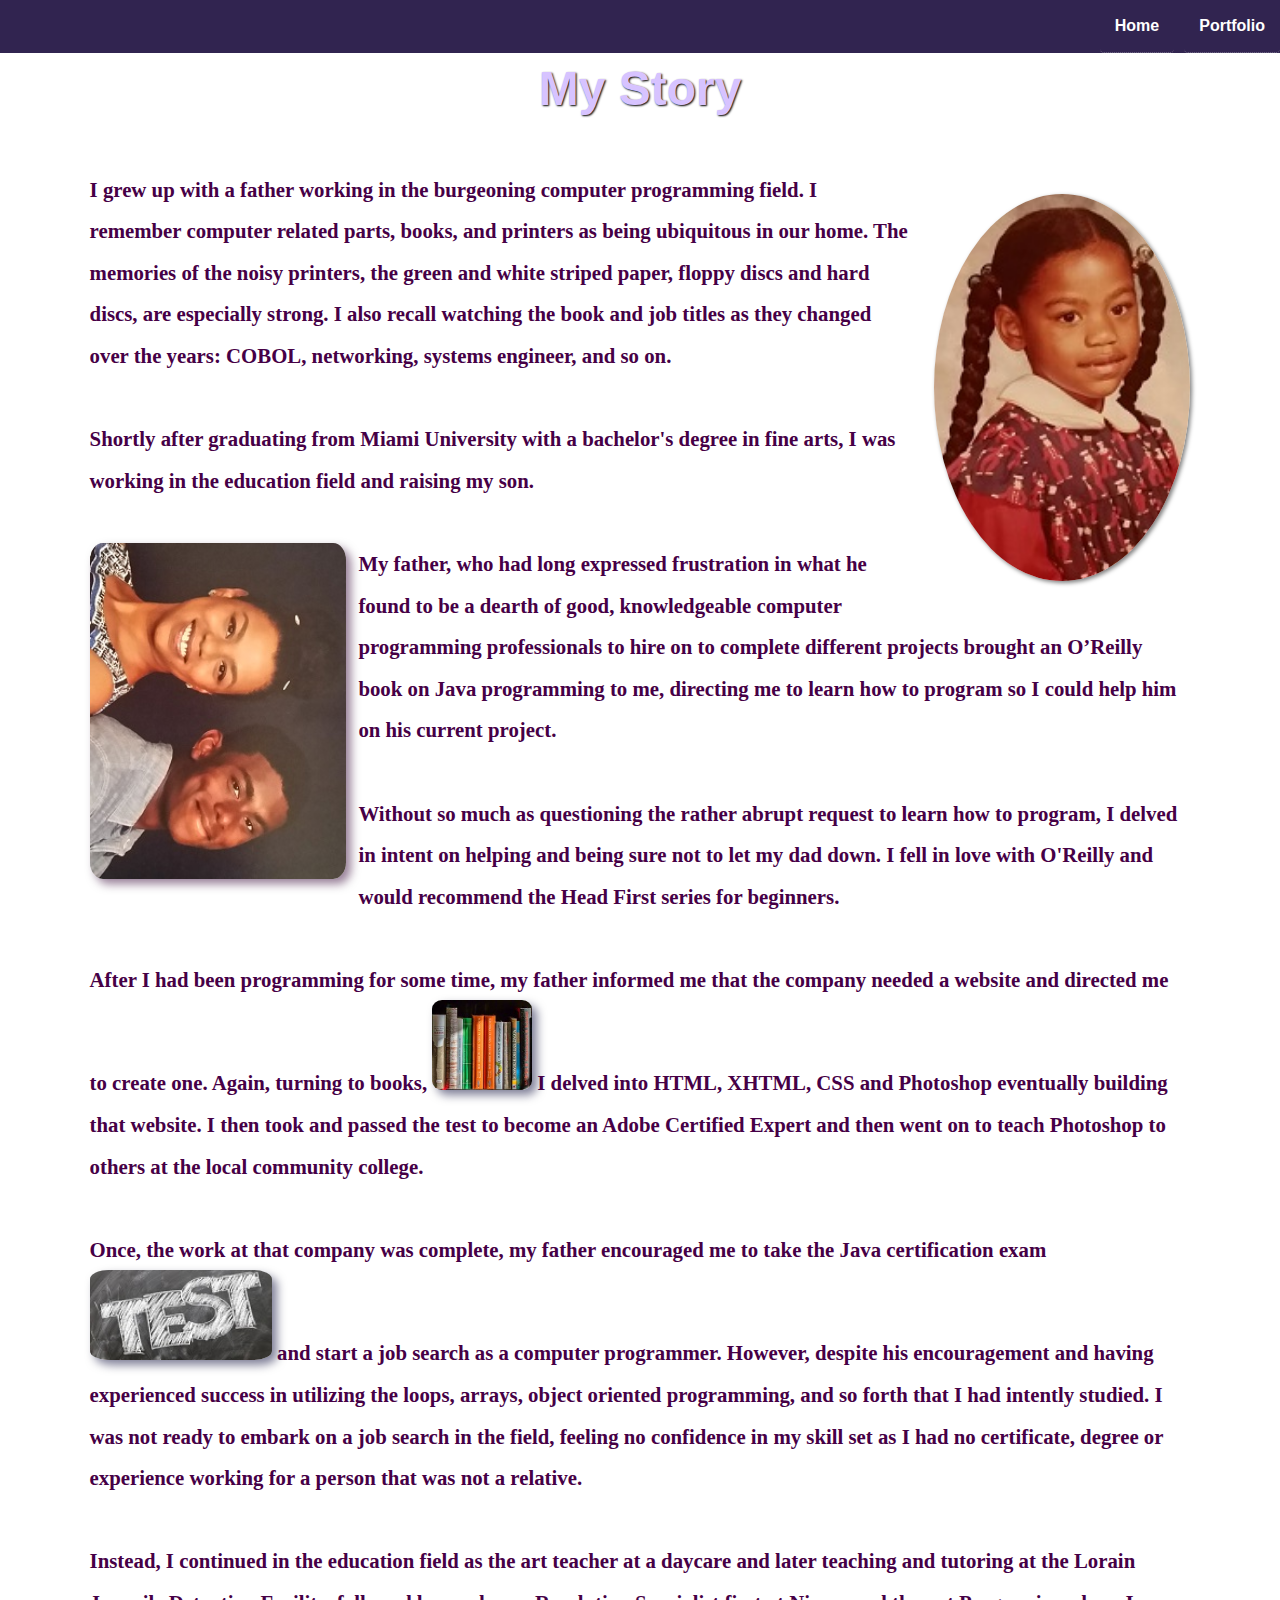
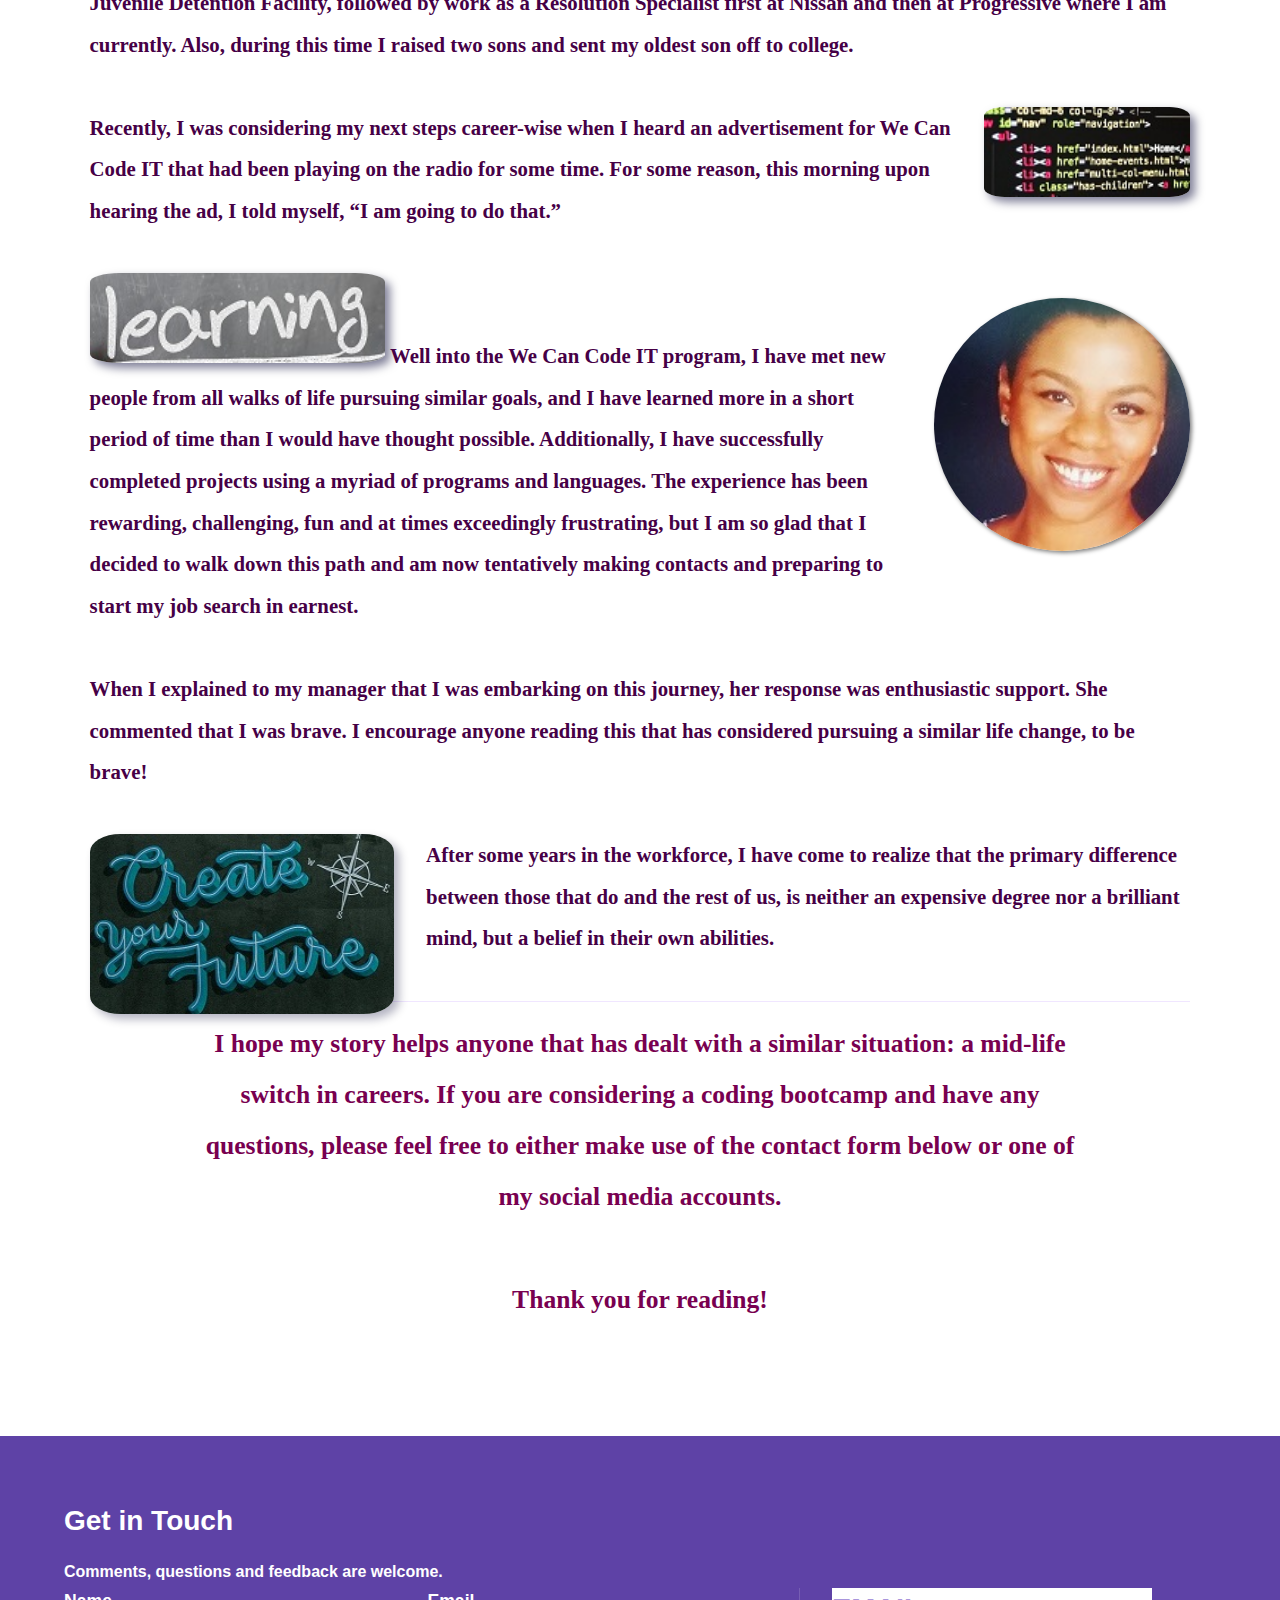
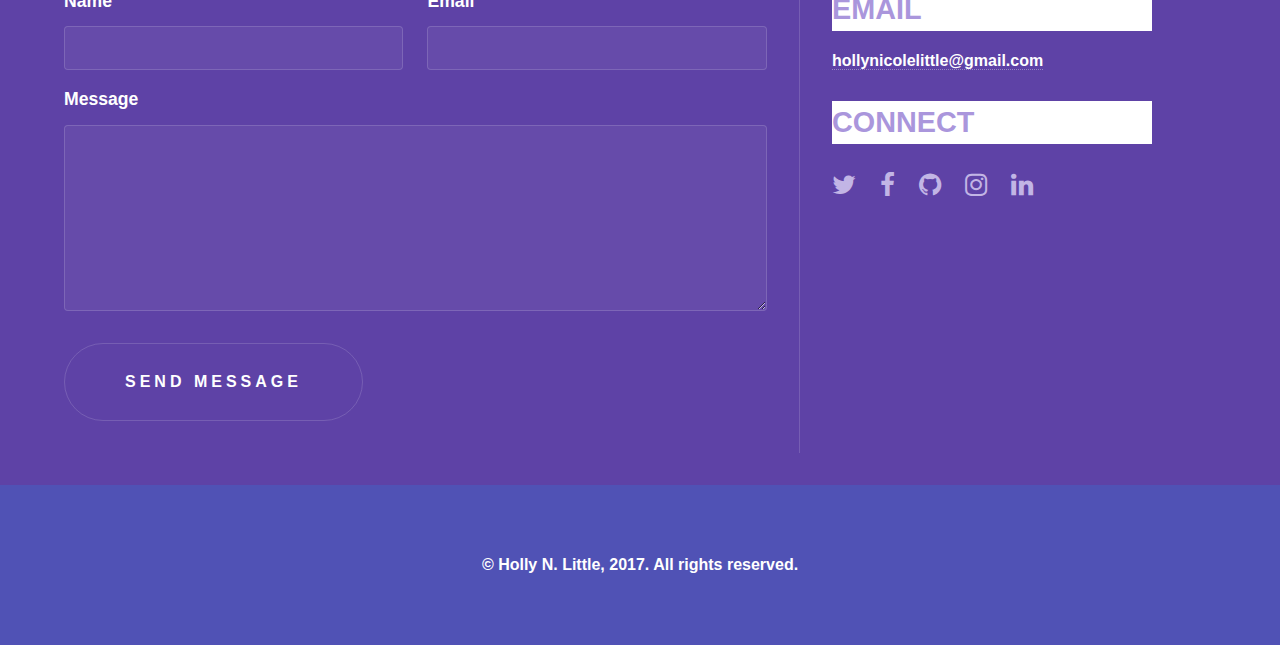
==== About.html @ 22628fdd "initial commit" ====
﻿<!DOCTYPE HTML>
<!--
    Hyperspace by HTML5 UP
    html5up.net | @ajlkn
    Free for personal and commercial use under the CCA 3.0 license (html5up.net/license)
-->
<html>
<head>
    <title>About Me</title>
    <meta charset="utf-8" />
    <meta name="viewport" content="width=device-width, initial-scale=1" />
    <!--[if lte IE 8]><script src="assets/js/ie/html5shiv.js"></script><![endif]-->
    <!--[if lte IE 9]><link rel="stylesheet" href="assets/css/ie9.css" /><![endif]-->
    <!--[if lte IE 8]><link rel="stylesheet" href="assets/css/ie8.css" /><![endif]-->
    <link rel="stylesheet" href="https://maxcdn.bootstrapcdn.com/bootstrap/3.3.7/css/bootstrap.min.css" integrity="sha384-BVYiiSIFeK1dGmJRAkycuHAHRg32OmUcww7on3RYdg4Va+PmSTsz/K68vbdEjh4u" crossorigin="anonymous">
    <link rel="stylesheet" href="assets/css/main.css" />
</head>
<body>
    <!-- NAVBAR -->
    <div class="header clearfix">
        <nav>
            <ul class="nav nav-pills pull-right navigation">
                <li><a href="index.html">Home</a></li>
                <li><a href="Portfolio.html">Portfolio</a></li>
                <!--<li><a href="#two">Skills</a></li>
                <li><a href="#five">About Me</a></li>
                <li><a href="#four">Get in Touch</a></li>-->
            </ul>
        </nav>
    </div>
    <div id="about-me-page">
        <header id="about-me-header">
            <h1>My Story</h1>
        </header>
        <div id="about-me-content">
            <img src="images/MyChildhoodPhoto.jpg" class="about-me-image" />
            <p>
                I grew up with a father working in the burgeoning computer programming field.
                I remember computer related parts, books, and printers as being ubiquitous in our home. The memories of the noisy printers, the green and white striped paper, floppy discs and hard discs, are especially strong. I also recall watching the book and job titles as they changed over the years: COBOL, networking, systems engineer, and so on.
            </p>
            <p>
                Shortly after graduating from Miami University with a bachelor's degree in fine arts, I was working in the education field and raising my son.
            </p>
            <img src="images/RichardandMe.jpg" class="about-me-image-left" />
            <p>
                My father, who had long expressed frustration in what he found to be a dearth of good, knowledgeable computer programming professionals to hire on to complete different projects brought an O’Reilly book on Java programming to me, directing me to learn
                how to program so I could help him on his current project.
            </p>
            <p>
                Without so much as questioning the rather abrupt request to learn how to
                program, I delved in intent on helping and being sure not to let my dad down. I fell in love with O'Reilly and would recommend the Head First series for beginners.
            </p>
            <p>
                After I had been programming for some time, my father informed me that the company needed a website and directed
                me to create one. Again, turning to books, <img src="images/books.jpg" class="story-images" /> I delved into HTML, XHTML, CSS and Photoshop eventually building
                that website. I then took and passed the test to become an Adobe Certified Expert and then went on to teach
                Photoshop to others at the local community college.
            </p>
            <p>
                Once, the work at that company was complete, my father encouraged me to take the Java certification exam
                <img src="images/test.jpg" class="story-images" /> and start a job search as a computer programmer.
                However, despite his encouragement and having experienced success in utilizing the loops, arrays, object
                oriented programming, and so forth that I had intently studied. I was not ready to embark on a job search
                in the field, feeling no confidence in my skill set as I had no certificate, degree or experience working
                for a person that was not a relative.
            </p>
            <p>
                Instead, I continued in the education field as the art teacher at a daycare and later teaching and tutoring at the Lorain Juvenile Detention Facility, followed by work as a Resolution Specialist first at Nissan and then at Progressive where I am currently. Also, during this time I raised two sons and sent my oldest son off to college.
            </p>
            <img src="images/code.jpg" class="story-images-right" />
            <p>
                Recently, I was considering my next steps career-wise when I heard an advertisement for We Can Code IT that had been playing on the radio for some time.  For some reason,
                this morning upon hearing the ad,
                I told myself, “I am going to do that.”
            </p>
            <img src="images/PortraitXtraSmall.jpg" class="about-me-image" />
            <p>
                <img src="images/learning-board.jpg" class="story-images" />
                Well into the We Can Code IT program, I have met
                new people from all walks of life pursuing similar goals, and I have learned more in a short period of time than I would have thought possible. Additionally, I have successfully completed projects using a myriad of programs and languages. The experience has been rewarding,
                challenging, fun and at times exceedingly frustrating, but I am so glad that I decided to walk down this path and am now tentatively making contacts and preparing to start my job search in earnest.
            </p>
            <p>
                When I explained to my manager that I was embarking on this journey, her response was enthusiastic support. She commented that I was brave. I encourage anyone reading this that has considered pursuing a similar life change, to be brave!
            </p>
            <img src="images/create-your-future.jpg" id="create-your-future-image" />
            <p>
                After some years in the workforce, I have come to realize that the primary difference between those that do and the rest of us, is neither an expensive degree nor a brilliant mind, but a belief in their own abilities.
            </p>
            <section id="about-me-salutation">
                <p>
                    I hope my story helps anyone that has dealt with a similar situation:
                    a mid-life switch in careers. If you are considering a coding bootcamp
                    and have any questions, please feel free to either make use of the contact form below or one of my social media accounts.
                </p>
                <p>Thank you for reading!</p>
            </section>
        </div>
        <!-------------------------- FOUR ------------------------------>
        <section id="four" class="wrapper style1 fade-up">
            <div class="inner">
                <section id="about-connect">
                    <h2>Get in Touch</h2>
                    <h4>Comments, questions and feedback are welcome.</h4>
                    <div class="split style1">
                        <section>
                            <form method="post" action="#">
                                <div class="field half first" id="about-label">
                                    <label for="name">Name</label>
                                    <input type="text" name="name" id="name" />
                                </div>
                                <div class="field half">
                                    <label for="email">Email</label>
                                    <input type="text" name="email" id="email" />
                                </div>
                                <div class="field">
                                    <label for="message">Message</label>
                                    <textarea name="message" id="message" rows="5"></textarea>
                                </div>
                                <ul class="actions">
                                    <!-------------------------- EMAIL ------------------------------>

                                    <li><a href="#" class="button submit contact-form">Send Message</a></li>
                                </ul>
                            </form>
                        </section>
                        <section>
                            <ul class="contact">
                                <li>
                                    <h3>EMAIL</h3>
                                    <a href="#">hollynicolelittle@gmail.com</a>
                                </li>

                                <li>
                                    <h3>CONNECT</h3>

                                    <ul class="icons">
                                        <li><a href="#" class="fa-twitter"><span class="label">Twitter</span></a></li>
                                        <li><a href="#" class="fa-facebook"><span class="label">Facebook</span></a></li>
                                        <li><a href="#" class="fa-github"><span class="label">GitHub</span></a></li>
                                        <li><a href="#" class="fa-instagram"><span class="label">Instagram</span></a></li>
                                        <li><a href="#" class="fa-linkedin"><span class="label">LinkedIn</span></a></li>
                                    </ul>
                                </li>
                            </ul>
                        </section>
                    </div>
                </section>
            </div>
        </section>
    </div>
    <!-- Footer -->
    <footer id="footer" class="wrapper style1-alt">
        <div class="inner">
            <ul class="menu">
                <li>&copy; Holly N. Little, 2017. All rights reserved.</li>
            </ul>
        </div>
    </footer>

    <!-- Scripts -->
    <script src="https://oss.maxcdn.com/html5shiv/3.7.3/html5shiv.min.js"></script>
    <script src="https://oss.maxcdn.com/respond/1.4.2/respond.min.js"></script>
    <script src="assets/js/jquery.min.js"></script>
    <script src="assets/js/jquery.scrollex.min.js"></script>
    <script src="assets/js/jquery.scrolly.min.js"></script>
    <script src="assets/js/skel.min.js"></script>
    <script src="assets/js/util.js"></script>
    <!--[if lte IE 8]><script src="assets/js/ie/respond.min.js"></script><![endif]-->
    <script src="assets/js/main.js"></script>
</body>
</html>
---- assets/css/ie9.css ----
/*
	Hyperspace by HTML5 UP
	html5up.net | @ajlkn
	Free for personal and commercial use under the CCA 3.0 license (html5up.net/license)
*/

/* Type */

	h1.major:after {
		background: #b74e91;
	}

/* Wrapper */

	.wrapper.fullscreen {
		min-height: 0;
		padding-bottom: 6em;
		padding-top: 6em;
	}

		body.is-ie .wrapper.fullscreen {
			height: auto;
		}

/* Spotlights */

	.spotlights > section {
		padding-left: 20em;
		position: relative;
	}

		.spotlights > section > .image {
			height: 100%;
			left: 0;
			position: absolute;
			top: 0;
			width: 20em;
		}

		.spotlights > section > .content {
			width: 100%;
		}

/* Features */

	.features:after {
		clear: both;
		content: '';
		display: block;
	}

	.features section {
		float: left;
	}

/* Split */

	.split:after {
		clear: both;
		content: '';
		display: block;
	}

	.split > * {
		float: left;
	}

/* Sidebar */

	#sidebar nav a:after {
		background-color: #b74e91;
	}

/* Header */

	#header:after {
		clear: both;
		content: '';
		display: block;
	}

	#header > .title {
		float: left;
	}

	#header > nav {
		float: right;
	}
---- assets/css/ie8.css ----
/*
	Hyperspace by HTML5 UP
	html5up.net | @ajlkn
	Free for personal and commercial use under the CCA 3.0 license (html5up.net/license)
*/

/* Type */

	body, input, select, textarea {
		color: #ffffff;
	}

/* Button */

	input[type="submit"],
	input[type="reset"],
	input[type="button"],
	button,
	.button {
		position: relative;
	}

		input[type="submit"]:after,
		input[type="reset"]:after,
		input[type="button"]:after,
		button:after,
		.button:after {
			display: none;
		}

/* Features */

	.features {
		border: solid 1px;
	}

/* Form */

	input[type="text"],
	input[type="password"],
	input[type="email"],
	input[type="tel"],
	select,
	textarea {
		background: transparent;
		border: solid 1px;
	}

/* Split */

	.split.style1 > :first-child {
		padding-right: 2em;
		width: 70%;
	}
---- assets/css/main.css ----
@import url(font-awesome.min.css);
@import url("https://fonts.googleapis.com/css?family=Roboto:400,700");


/*
	Hyperspace by HTML5 UP
	html5up.net | @ajlkn
	Free for personal and commercial use under the CCA 3.0 license (html5up.net/license)
*/

/* Reset */

html, body, div, span, applet, object, iframe, h1, h2, h3, h4, h5, h6, p, blockquote, pre, a, abbr, acronym, address, big, cite, code, del, dfn, em, img, ins, kbd, q, s, samp, small, strike, strong, sub, sup, tt, var, b, u, i, center, dl, dt, dd, ol, ul, li, fieldset, form, label, legend, table, caption, tbody, tfoot, thead, tr, th, td, article, aside, canvas, details, embed, figure, figcaption, footer, header, hgroup, menu, nav, output, ruby, section, summary, time, mark, audio, video {
	margin: 0;
	padding: 0;
	border: 0;
	font-size: 100%;
	font: inherit;
	vertical-align: baseline;
}

article, aside, details, figcaption, figure, footer, header, hgroup, menu, nav, section {
	display: block;
}

body {
	line-height: 1;
}

ol, ul {
	list-style: none;
}

blockquote, q {
	quotes: none;
}

	blockquote:before, blockquote:after, q:before, q:after {
		content: '';
		content: none;
	}

table {
	border-collapse: collapse;
	border-spacing: 0;
}

body {
	-webkit-text-size-adjust: none;
}

/* Box Model */

*, *:before, *:after {
	-moz-box-sizing: border-box;
	-webkit-box-sizing: border-box;
	box-sizing: border-box;
}

/* Grid */

.row {
	border-bottom: solid 1px transparent;
	-moz-box-sizing: border-box;
	-webkit-box-sizing: border-box;
	box-sizing: border-box;
}

	.row > * {
		float: left;
		-moz-box-sizing: border-box;
		-webkit-box-sizing: border-box;
		box-sizing: border-box;
	}

	.row:after, .row:before {
		content: '';
		display: block;
		clear: both;
		height: 0;
	}

	.row.uniform > * > :first-child {
		margin-top: 0;
	}

	.row.uniform > * > :last-child {
		margin-bottom: 0;
	}

	.row.\30 \25 > * {
		padding: 0 0 0 0em;
	}

	.row.\30 \25 {
		margin: 0 0 -1px 0em;
	}

	.row.uniform.\30 \25 > * {
		padding: 0em 0 0 0em;
	}

	.row.uniform.\30 \25 {
		margin: 0em 0 -1px 0em;
	}

	.row > * {
		padding: 0 0 0 1.5em;
	}

.row {
	margin: 0 0 -1px -1.5em;
}

	.row.uniform > * {
		padding: 1.5em 0 0 1.5em;
	}

	.row.uniform {
		margin: -1.5em 0 -1px -1.5em;
	}

	.row.\32 00\25 > * {
		padding: 0 0 0 3em;
	}

	.row.\32 00\25 {
		margin: 0 0 -1px -3em;
	}

	.row.uniform.\32 00\25 > * {
		padding: 3em 0 0 3em;
	}

	.row.uniform.\32 00\25 {
		margin: -3em 0 -1px -3em;
	}

	.row.\31 50\25 > * {
		padding: 0 0 0 2.25em;
	}

	.row.\31 50\25 {
		margin: 0 0 -1px -2.25em;
	}

	.row.uniform.\31 50\25 > * {
		padding: 2.25em 0 0 2.25em;
	}

	.row.uniform.\31 50\25 {
		margin: -2.25em 0 -1px -2.25em;
	}

	.row.\35 0\25 > * {
		padding: 0 0 0 0.75em;
	}

	.row.\35 0\25 {
		margin: 0 0 -1px -0.75em;
	}

	.row.uniform.\35 0\25 > * {
		padding: 0.75em 0 0 0.75em;
	}

	.row.uniform.\35 0\25 {
		margin: -0.75em 0 -1px -0.75em;
	}

	.row.\32 5\25 > * {
		padding: 0 0 0 0.375em;
	}

	.row.\32 5\25 {
		margin: 0 0 -1px -0.375em;
	}

	.row.uniform.\32 5\25 > * {
		padding: 0.375em 0 0 0.375em;
	}

	.row.uniform.\32 5\25 {
		margin: -0.375em 0 -1px -0.375em;
	}

.\31 2u, .\31 2u\24 {
	width: 100%;
	clear: none;
	margin-left: 0;
}

.\31 1u, .\31 1u\24 {
	width: 91.6666666667%;
	clear: none;
	margin-left: 0;
}

.\31 0u, .\31 0u\24 {
	width: 83.3333333333%;
	clear: none;
	margin-left: 0;
}

.\39 u, .\39 u\24 {
	width: 75%;
	clear: none;
	margin-left: 0;
}

.\38 u, .\38 u\24 {
	width: 66.6666666667%;
	clear: none;
	margin-left: 0;
}

.\37 u, .\37 u\24 {
	width: 58.3333333333%;
	clear: none;
	margin-left: 0;
}

.\36 u, .\36 u\24 {
	width: 50%;
	clear: none;
	margin-left: 0;
}

.\35 u, .\35 u\24 {
	width: 41.6666666667%;
	clear: none;
	margin-left: 0;
}

.\34 u, .\34 u\24 {
	width: 33.3333333333%;
	clear: none;
	margin-left: 0;
}

.\33 u, .\33 u\24 {
	width: 25%;
	clear: none;
	margin-left: 0;
}

.\32 u, .\32 u\24 {
	width: 16.6666666667%;
	clear: none;
	margin-left: 0;
}

.\31 u, .\31 u\24 {
	width: 8.3333333333%;
	clear: none;
	margin-left: 0;
}

	.\31 2u\24 + *,
	.\31 1u\24 + *,
	.\31 0u\24 + *,
	.\39 u\24 + *,
	.\38 u\24 + *,
	.\37 u\24 + *,
	.\36 u\24 + *,
	.\35 u\24 + *,
	.\34 u\24 + *,
	.\33 u\24 + *,
	.\32 u\24 + *,
	.\31 u\24 + * {
		clear: left;
	}

.\-11u {
	margin-left: 91.66667%;
}

.\-10u {
	margin-left: 83.33333%;
}

.\-9u {
	margin-left: 75%;
}

.\-8u {
	margin-left: 66.66667%;
}

.\-7u {
	margin-left: 58.33333%;
}

.\-6u {
	margin-left: 50%;
}

.\-5u {
	margin-left: 41.66667%;
}

.\-4u {
	margin-left: 33.33333%;
}

.\-3u {
	margin-left: 25%;
}

.\-2u {
	margin-left: 16.66667%;
}

.\-1u {
	margin-left: 8.33333%;
}

@media screen and (max-width: 1680px) {

	.row > * {
		padding: 0 0 0 1.5em;
	}

	.row {
		margin: 0 0 -1px -1.5em;
	}

		.row.uniform > * {
			padding: 1.5em 0 0 1.5em;
		}

		.row.uniform {
			margin: -1.5em 0 -1px -1.5em;
		}

		.row.\32 00\25 > * {
			padding: 0 0 0 3em;
		}

		.row.\32 00\25 {
			margin: 0 0 -1px -3em;
		}

		.row.uniform.\32 00\25 > * {
			padding: 3em 0 0 3em;
		}

		.row.uniform.\32 00\25 {
			margin: -3em 0 -1px -3em;
		}

		.row.\31 50\25 > * {
			padding: 0 0 0 2.25em;
		}

		.row.\31 50\25 {
			margin: 0 0 -1px -2.25em;
		}

		.row.uniform.\31 50\25 > * {
			padding: 2.25em 0 0 2.25em;
		}

		.row.uniform.\31 50\25 {
			margin: -2.25em 0 -1px -2.25em;
		}

		.row.\35 0\25 > * {
			padding: 0 0 0 0.75em;
		}

		.row.\35 0\25 {
			margin: 0 0 -1px -0.75em;
		}

		.row.uniform.\35 0\25 > * {
			padding: 0.75em 0 0 0.75em;
		}

		.row.uniform.\35 0\25 {
			margin: -0.75em 0 -1px -0.75em;
		}

		.row.\32 5\25 > * {
			padding: 0 0 0 0.375em;
		}

		.row.\32 5\25 {
			margin: 0 0 -1px -0.375em;
		}

		.row.uniform.\32 5\25 > * {
			padding: 0.375em 0 0 0.375em;
		}

		.row.uniform.\32 5\25 {
			margin: -0.375em 0 -1px -0.375em;
		}

	.\31 2u\28xlarge\29, .\31 2u\24\28xlarge\29 {
		width: 100%;
		clear: none;
		margin-left: 0;
	}

	.\31 1u\28xlarge\29, .\31 1u\24\28xlarge\29 {
		width: 91.6666666667%;
		clear: none;
		margin-left: 0;
	}

	.\31 0u\28xlarge\29, .\31 0u\24\28xlarge\29 {
		width: 83.3333333333%;
		clear: none;
		margin-left: 0;
	}

	.\39 u\28xlarge\29, .\39 u\24\28xlarge\29 {
		width: 75%;
		clear: none;
		margin-left: 0;
	}

	.\38 u\28xlarge\29, .\38 u\24\28xlarge\29 {
		width: 66.6666666667%;
		clear: none;
		margin-left: 0;
	}

	.\37 u\28xlarge\29, .\37 u\24\28xlarge\29 {
		width: 58.3333333333%;
		clear: none;
		margin-left: 0;
	}

	.\36 u\28xlarge\29, .\36 u\24\28xlarge\29 {
		width: 50%;
		clear: none;
		margin-left: 0;
	}

	.\35 u\28xlarge\29, .\35 u\24\28xlarge\29 {
		width: 41.6666666667%;
		clear: none;
		margin-left: 0;
	}

	.\34 u\28xlarge\29, .\34 u\24\28xlarge\29 {
		width: 33.3333333333%;
		clear: none;
		margin-left: 0;
	}

	.\33 u\28xlarge\29, .\33 u\24\28xlarge\29 {
		width: 25%;
		clear: none;
		margin-left: 0;
	}

	.\32 u\28xlarge\29, .\32 u\24\28xlarge\29 {
		width: 16.6666666667%;
		clear: none;
		margin-left: 0;
	}

	.\31 u\28xlarge\29, .\31 u\24\28xlarge\29 {
		width: 8.3333333333%;
		clear: none;
		margin-left: 0;
	}

		.\31 2u\24\28xlarge\29 + *,
		.\31 1u\24\28xlarge\29 + *,
		.\31 0u\24\28xlarge\29 + *,
		.\39 u\24\28xlarge\29 + *,
		.\38 u\24\28xlarge\29 + *,
		.\37 u\24\28xlarge\29 + *,
		.\36 u\24\28xlarge\29 + *,
		.\35 u\24\28xlarge\29 + *,
		.\34 u\24\28xlarge\29 + *,
		.\33 u\24\28xlarge\29 + *,
		.\32 u\24\28xlarge\29 + *,
		.\31 u\24\28xlarge\29 + * {
			clear: left;
		}

	.\-11u\28xlarge\29 {
		margin-left: 91.66667%;
	}

	.\-10u\28xlarge\29 {
		margin-left: 83.33333%;
	}

	.\-9u\28xlarge\29 {
		margin-left: 75%;
	}

	.\-8u\28xlarge\29 {
		margin-left: 66.66667%;
	}

	.\-7u\28xlarge\29 {
		margin-left: 58.33333%;
	}

	.\-6u\28xlarge\29 {
		margin-left: 50%;
	}

	.\-5u\28xlarge\29 {
		margin-left: 41.66667%;
	}

	.\-4u\28xlarge\29 {
		margin-left: 33.33333%;
	}

	.\-3u\28xlarge\29 {
		margin-left: 25%;
	}

	.\-2u\28xlarge\29 {
		margin-left: 16.66667%;
	}

	.\-1u\28xlarge\29 {
		margin-left: 8.33333%;
	}
}

@media screen and (max-width: 1280px) {

	.row > * {
		padding: 0 0 0 1.5em;
	}

	.row {
		margin: 0 0 -1px -1.5em;
	}

		.row.uniform > * {
			padding: 1.5em 0 0 1.5em;
		}

		.row.uniform {
			margin: -1.5em 0 -1px -1.5em;
		}

		.row.\32 00\25 > * {
			padding: 0 0 0 3em;
		}

		.row.\32 00\25 {
			margin: 0 0 -1px -3em;
		}

		.row.uniform.\32 00\25 > * {
			padding: 3em 0 0 3em;
		}

		.row.uniform.\32 00\25 {
			margin: -3em 0 -1px -3em;
		}

		.row.\31 50\25 > * {
			padding: 0 0 0 2.25em;
		}

		.row.\31 50\25 {
			margin: 0 0 -1px -2.25em;
		}

		.row.uniform.\31 50\25 > * {
			padding: 2.25em 0 0 2.25em;
		}

		.row.uniform.\31 50\25 {
			margin: -2.25em 0 -1px -2.25em;
		}

		.row.\35 0\25 > * {
			padding: 0 0 0 0.75em;
		}

		.row.\35 0\25 {
			margin: 0 0 -1px -0.75em;
		}

		.row.uniform.\35 0\25 > * {
			padding: 0.75em 0 0 0.75em;
		}

		.row.uniform.\35 0\25 {
			margin: -0.75em 0 -1px -0.75em;
		}

		.row.\32 5\25 > * {
			padding: 0 0 0 0.375em;
		}

		.row.\32 5\25 {
			margin: 0 0 -1px -0.375em;
		}

		.row.uniform.\32 5\25 > * {
			padding: 0.375em 0 0 0.375em;
		}

		.row.uniform.\32 5\25 {
			margin: -0.375em 0 -1px -0.375em;
		}

	.\31 2u\28large\29, .\31 2u\24\28large\29 {
		width: 100%;
		clear: none;
		margin-left: 0;
	}

	.\31 1u\28large\29, .\31 1u\24\28large\29 {
		width: 91.6666666667%;
		clear: none;
		margin-left: 0;
	}

	.\31 0u\28large\29, .\31 0u\24\28large\29 {
		width: 83.3333333333%;
		clear: none;
		margin-left: 0;
	}

	.\39 u\28large\29, .\39 u\24\28large\29 {
		width: 75%;
		clear: none;
		margin-left: 0;
	}

	.\38 u\28large\29, .\38 u\24\28large\29 {
		width: 66.6666666667%;
		clear: none;
		margin-left: 0;
	}

	.\37 u\28large\29, .\37 u\24\28large\29 {
		width: 58.3333333333%;
		clear: none;
		margin-left: 0;
	}

	.\36 u\28large\29, .\36 u\24\28large\29 {
		width: 50%;
		clear: none;
		margin-left: 0;
	}

	.\35 u\28large\29, .\35 u\24\28large\29 {
		width: 41.6666666667%;
		clear: none;
		margin-left: 0;
	}

	.\34 u\28large\29, .\34 u\24\28large\29 {
		width: 33.3333333333%;
		clear: none;
		margin-left: 0;
	}

	.\33 u\28large\29, .\33 u\24\28large\29 {
		width: 25%;
		clear: none;
		margin-left: 0;
	}

	.\32 u\28large\29, .\32 u\24\28large\29 {
		width: 16.6666666667%;
		clear: none;
		margin-left: 0;
	}

	.\31 u\28large\29, .\31 u\24\28large\29 {
		width: 8.3333333333%;
		clear: none;
		margin-left: 0;
	}

		.\31 2u\24\28large\29 + *,
		.\31 1u\24\28large\29 + *,
		.\31 0u\24\28large\29 + *,
		.\39 u\24\28large\29 + *,
		.\38 u\24\28large\29 + *,
		.\37 u\24\28large\29 + *,
		.\36 u\24\28large\29 + *,
		.\35 u\24\28large\29 + *,
		.\34 u\24\28large\29 + *,
		.\33 u\24\28large\29 + *,
		.\32 u\24\28large\29 + *,
		.\31 u\24\28large\29 + * {
			clear: left;
		}

	.\-11u\28large\29 {
		margin-left: 91.66667%;
	}

	.\-10u\28large\29 {
		margin-left: 83.33333%;
	}

	.\-9u\28large\29 {
		margin-left: 75%;
	}

	.\-8u\28large\29 {
		margin-left: 66.66667%;
	}

	.\-7u\28large\29 {
		margin-left: 58.33333%;
	}

	.\-6u\28large\29 {
		margin-left: 50%;
	}

	.\-5u\28large\29 {
		margin-left: 41.66667%;
	}

	.\-4u\28large\29 {
		margin-left: 33.33333%;
	}

	.\-3u\28large\29 {
		margin-left: 25%;
	}

	.\-2u\28large\29 {
		margin-left: 16.66667%;
	}

	.\-1u\28large\29 {
		margin-left: 8.33333%;
	}
}

@media screen and (max-width: 980px) {

	.row > * {
		padding: 0 0 0 1.5em;
	}

	.row {
		margin: 0 0 -1px -1.5em;
	}

		.row.uniform > * {
			padding: 1.5em 0 0 1.5em;
		}

		.row.uniform {
			margin: -1.5em 0 -1px -1.5em;
		}

		.row.\32 00\25 > * {
			padding: 0 0 0 3em;
		}

		.row.\32 00\25 {
			margin: 0 0 -1px -3em;
		}

		.row.uniform.\32 00\25 > * {
			padding: 3em 0 0 3em;
		}

		.row.uniform.\32 00\25 {
			margin: -3em 0 -1px -3em;
		}

		.row.\31 50\25 > * {
			padding: 0 0 0 2.25em;
		}

		.row.\31 50\25 {
			margin: 0 0 -1px -2.25em;
		}

		.row.uniform.\31 50\25 > * {
			padding: 2.25em 0 0 2.25em;
		}

		.row.uniform.\31 50\25 {
			margin: -2.25em 0 -1px -2.25em;
		}

		.row.\35 0\25 > * {
			padding: 0 0 0 0.75em;
		}

		.row.\35 0\25 {
			margin: 0 0 -1px -0.75em;
		}

		.row.uniform.\35 0\25 > * {
			padding: 0.75em 0 0 0.75em;
		}

		.row.uniform.\35 0\25 {
			margin: -0.75em 0 -1px -0.75em;
		}

		.row.\32 5\25 > * {
			padding: 0 0 0 0.375em;
		}

		.row.\32 5\25 {
			margin: 0 0 -1px -0.375em;
		}

		.row.uniform.\32 5\25 > * {
			padding: 0.375em 0 0 0.375em;
		}

		.row.uniform.\32 5\25 {
			margin: -0.375em 0 -1px -0.375em;
		}

	.\31 2u\28medium\29, .\31 2u\24\28medium\29 {
		width: 100%;
		clear: none;
		margin-left: 0;
	}

	.\31 1u\28medium\29, .\31 1u\24\28medium\29 {
		width: 91.6666666667%;
		clear: none;
		margin-left: 0;
	}

	.\31 0u\28medium\29, .\31 0u\24\28medium\29 {
		width: 83.3333333333%;
		clear: none;
		margin-left: 0;
	}

	.\39 u\28medium\29, .\39 u\24\28medium\29 {
		width: 75%;
		clear: none;
		margin-left: 0;
	}

	.\38 u\28medium\29, .\38 u\24\28medium\29 {
		width: 66.6666666667%;
		clear: none;
		margin-left: 0;
	}

	.\37 u\28medium\29, .\37 u\24\28medium\29 {
		width: 58.3333333333%;
		clear: none;
		margin-left: 0;
	}

	.\36 u\28medium\29, .\36 u\24\28medium\29 {
		width: 50%;
		clear: none;
		margin-left: 0;
	}

	.\35 u\28medium\29, .\35 u\24\28medium\29 {
		width: 41.6666666667%;
		clear: none;
		margin-left: 0;
	}

	.\34 u\28medium\29, .\34 u\24\28medium\29 {
		width: 33.3333333333%;
		clear: none;
		margin-left: 0;
	}

	.\33 u\28medium\29, .\33 u\24\28medium\29 {
		width: 25%;
		clear: none;
		margin-left: 0;
	}

	.\32 u\28medium\29, .\32 u\24\28medium\29 {
		width: 16.6666666667%;
		clear: none;
		margin-left: 0;
	}

	.\31 u\28medium\29, .\31 u\24\28medium\29 {
		width: 8.3333333333%;
		clear: none;
		margin-left: 0;
	}

		.\31 2u\24\28medium\29 + *,
		.\31 1u\24\28medium\29 + *,
		.\31 0u\24\28medium\29 + *,
		.\39 u\24\28medium\29 + *,
		.\38 u\24\28medium\29 + *,
		.\37 u\24\28medium\29 + *,
		.\36 u\24\28medium\29 + *,
		.\35 u\24\28medium\29 + *,
		.\34 u\24\28medium\29 + *,
		.\33 u\24\28medium\29 + *,
		.\32 u\24\28medium\29 + *,
		.\31 u\24\28medium\29 + * {
			clear: left;
		}

	.\-11u\28medium\29 {
		margin-left: 91.66667%;
	}

	.\-10u\28medium\29 {
		margin-left: 83.33333%;
	}

	.\-9u\28medium\29 {
		margin-left: 75%;
	}

	.\-8u\28medium\29 {
		margin-left: 66.66667%;
	}

	.\-7u\28medium\29 {
		margin-left: 58.33333%;
	}

	.\-6u\28medium\29 {
		margin-left: 50%;
	}

	.\-5u\28medium\29 {
		margin-left: 41.66667%;
	}

	.\-4u\28medium\29 {
		margin-left: 33.33333%;
	}

	.\-3u\28medium\29 {
		margin-left: 25%;
	}

	.\-2u\28medium\29 {
		margin-left: 16.66667%;
	}

	.\-1u\28medium\29 {
		margin-left: 8.33333%;
	}
}

@media screen and (max-width: 736px) {

	.row > * {
		padding: 0 0 0 1.5em;
	}

	.row {
		margin: 0 0 -1px -1.5em;
	}

		.row.uniform > * {
			padding: 1.5em 0 0 1.5em;
		}

		.row.uniform {
			margin: -1.5em 0 -1px -1.5em;
		}

		.row.\32 00\25 > * {
			padding: 0 0 0 3em;
		}

		.row.\32 00\25 {
			margin: 0 0 -1px -3em;
		}

		.row.uniform.\32 00\25 > * {
			padding: 3em 0 0 3em;
		}

		.row.uniform.\32 00\25 {
			margin: -3em 0 -1px -3em;
		}

		.row.\31 50\25 > * {
			padding: 0 0 0 2.25em;
		}

		.row.\31 50\25 {
			margin: 0 0 -1px -2.25em;
		}

		.row.uniform.\31 50\25 > * {
			padding: 2.25em 0 0 2.25em;
		}

		.row.uniform.\31 50\25 {
			margin: -2.25em 0 -1px -2.25em;
		}

		.row.\35 0\25 > * {
			padding: 0 0 0 0.75em;
		}

		.row.\35 0\25 {
			margin: 0 0 -1px -0.75em;
		}

		.row.uniform.\35 0\25 > * {
			padding: 0.75em 0 0 0.75em;
		}

		.row.uniform.\35 0\25 {
			margin: -0.75em 0 -1px -0.75em;
		}

		.row.\32 5\25 > * {
			padding: 0 0 0 0.375em;
		}

		.row.\32 5\25 {
			margin: 0 0 -1px -0.375em;
		}

		.row.uniform.\32 5\25 > * {
			padding: 0.375em 0 0 0.375em;
		}

		.row.uniform.\32 5\25 {
			margin: -0.375em 0 -1px -0.375em;
		}

	.\31 2u\28small\29, .\31 2u\24\28small\29 {
		width: 100%;
		clear: none;
		margin-left: 0;
	}

	.\31 1u\28small\29, .\31 1u\24\28small\29 {
		width: 91.6666666667%;
		clear: none;
		margin-left: 0;
	}

	.\31 0u\28small\29, .\31 0u\24\28small\29 {
		width: 83.3333333333%;
		clear: none;
		margin-left: 0;
	}

	.\39 u\28small\29, .\39 u\24\28small\29 {
		width: 75%;
		clear: none;
		margin-left: 0;
	}

	.\38 u\28small\29, .\38 u\24\28small\29 {
		width: 66.6666666667%;
		clear: none;
		margin-left: 0;
	}

	.\37 u\28small\29, .\37 u\24\28small\29 {
		width: 58.3333333333%;
		clear: none;
		margin-left: 0;
	}

	.\36 u\28small\29, .\36 u\24\28small\29 {
		width: 50%;
		clear: none;
		margin-left: 0;
	}

	.\35 u\28small\29, .\35 u\24\28small\29 {
		width: 41.6666666667%;
		clear: none;
		margin-left: 0;
	}

	.\34 u\28small\29, .\34 u\24\28small\29 {
		width: 33.3333333333%;
		clear: none;
		margin-left: 0;
	}

	.\33 u\28small\29, .\33 u\24\28small\29 {
		width: 25%;
		clear: none;
		margin-left: 0;
	}

	.\32 u\28small\29, .\32 u\24\28small\29 {
		width: 16.6666666667%;
		clear: none;
		margin-left: 0;
	}

	.\31 u\28small\29, .\31 u\24\28small\29 {
		width: 8.3333333333%;
		clear: none;
		margin-left: 0;
	}

		.\31 2u\24\28small\29 + *,
		.\31 1u\24\28small\29 + *,
		.\31 0u\24\28small\29 + *,
		.\39 u\24\28small\29 + *,
		.\38 u\24\28small\29 + *,
		.\37 u\24\28small\29 + *,
		.\36 u\24\28small\29 + *,
		.\35 u\24\28small\29 + *,
		.\34 u\24\28small\29 + *,
		.\33 u\24\28small\29 + *,
		.\32 u\24\28small\29 + *,
		.\31 u\24\28small\29 + * {
			clear: left;
		}

	.\-11u\28small\29 {
		margin-left: 91.66667%;
	}

	.\-10u\28small\29 {
		margin-left: 83.33333%;
	}

	.\-9u\28small\29 {
		margin-left: 75%;
	}

	.\-8u\28small\29 {
		margin-left: 66.66667%;
	}

	.\-7u\28small\29 {
		margin-left: 58.33333%;
	}

	.\-6u\28small\29 {
		margin-left: 50%;
	}

	.\-5u\28small\29 {
		margin-left: 41.66667%;
	}

	.\-4u\28small\29 {
		margin-left: 33.33333%;
	}

	.\-3u\28small\29 {
		margin-left: 25%;
	}

	.\-2u\28small\29 {
		margin-left: 16.66667%;
	}

	.\-1u\28small\29 {
		margin-left: 8.33333%;
	}
}

@media screen and (max-width: 480px) {

	.row > * {
		padding: 0 0 0 1.5em;
	}

	.row {
		margin: 0 0 -1px -1.5em;
	}

		.row.uniform > * {
			padding: 1.5em 0 0 1.5em;
		}

		.row.uniform {
			margin: -1.5em 0 -1px -1.5em;
		}

		.row.\32 00\25 > * {
			padding: 0 0 0 3em;
		}

		.row.\32 00\25 {
			margin: 0 0 -1px -3em;
		}

		.row.uniform.\32 00\25 > * {
			padding: 3em 0 0 3em;
		}

		.row.uniform.\32 00\25 {
			margin: -3em 0 -1px -3em;
		}

		.row.\31 50\25 > * {
			padding: 0 0 0 2.25em;
		}

		.row.\31 50\25 {
			margin: 0 0 -1px -2.25em;
		}

		.row.uniform.\31 50\25 > * {
			padding: 2.25em 0 0 2.25em;
		}

		.row.uniform.\31 50\25 {
			margin: -2.25em 0 -1px -2.25em;
		}

		.row.\35 0\25 > * {
			padding: 0 0 0 0.75em;
		}

		.row.\35 0\25 {
			margin: 0 0 -1px -0.75em;
		}

		.row.uniform.\35 0\25 > * {
			padding: 0.75em 0 0 0.75em;
		}

		.row.uniform.\35 0\25 {
			margin: -0.75em 0 -1px -0.75em;
		}

		.row.\32 5\25 > * {
			padding: 0 0 0 0.375em;
		}

		.row.\32 5\25 {
			margin: 0 0 -1px -0.375em;
		}

		.row.uniform.\32 5\25 > * {
			padding: 0.375em 0 0 0.375em;
		}

		.row.uniform.\32 5\25 {
			margin: -0.375em 0 -1px -0.375em;
		}

	.\31 2u\28xsmall\29, .\31 2u\24\28xsmall\29 {
		width: 100%;
		clear: none;
		margin-left: 0;
	}

	.\31 1u\28xsmall\29, .\31 1u\24\28xsmall\29 {
		width: 91.6666666667%;
		clear: none;
		margin-left: 0;
	}

	.\31 0u\28xsmall\29, .\31 0u\24\28xsmall\29 {
		width: 83.3333333333%;
		clear: none;
		margin-left: 0;
	}

	.\39 u\28xsmall\29, .\39 u\24\28xsmall\29 {
		width: 75%;
		clear: none;
		margin-left: 0;
	}

	.\38 u\28xsmall\29, .\38 u\24\28xsmall\29 {
		width: 66.6666666667%;
		clear: none;
		margin-left: 0;
	}

	.\37 u\28xsmall\29, .\37 u\24\28xsmall\29 {
		width: 58.3333333333%;
		clear: none;
		margin-left: 0;
	}

	.\36 u\28xsmall\29, .\36 u\24\28xsmall\29 {
		width: 50%;
		clear: none;
		margin-left: 0;
	}

	.\35 u\28xsmall\29, .\35 u\24\28xsmall\29 {
		width: 41.6666666667%;
		clear: none;
		margin-left: 0;
	}

	.\34 u\28xsmall\29, .\34 u\24\28xsmall\29 {
		width: 33.3333333333%;
		clear: none;
		margin-left: 0;
	}

	.\33 u\28xsmall\29, .\33 u\24\28xsmall\29 {
		width: 25%;
		clear: none;
		margin-left: 0;
	}

	.\32 u\28xsmall\29, .\32 u\24\28xsmall\29 {
		width: 16.6666666667%;
		clear: none;
		margin-left: 0;
	}

	.\31 u\28xsmall\29, .\31 u\24\28xsmall\29 {
		width: 8.3333333333%;
		clear: none;
		margin-left: 0;
	}

		.\31 2u\24\28xsmall\29 + *,
		.\31 1u\24\28xsmall\29 + *,
		.\31 0u\24\28xsmall\29 + *,
		.\39 u\24\28xsmall\29 + *,
		.\38 u\24\28xsmall\29 + *,
		.\37 u\24\28xsmall\29 + *,
		.\36 u\24\28xsmall\29 + *,
		.\35 u\24\28xsmall\29 + *,
		.\34 u\24\28xsmall\29 + *,
		.\33 u\24\28xsmall\29 + *,
		.\32 u\24\28xsmall\29 + *,
		.\31 u\24\28xsmall\29 + * {
			clear: left;
		}

	.\-11u\28xsmall\29 {
		margin-left: 91.66667%;
	}

	.\-10u\28xsmall\29 {
		margin-left: 83.33333%;
	}

	.\-9u\28xsmall\29 {
		margin-left: 75%;
	}

	.\-8u\28xsmall\29 {
		margin-left: 66.66667%;
	}

	.\-7u\28xsmall\29 {
		margin-left: 58.33333%;
	}

	.\-6u\28xsmall\29 {
		margin-left: 50%;
	}

	.\-5u\28xsmall\29 {
		margin-left: 41.66667%;
	}

	.\-4u\28xsmall\29 {
		margin-left: 33.33333%;
	}

	.\-3u\28xsmall\29 {
		margin-left: 25%;
	}

	.\-2u\28xsmall\29 {
		margin-left: 16.66667%;
	}

	.\-1u\28xsmall\29 {
		margin-left: 8.33333%;
	}
}

@media screen and (max-width: 360px) {

	.row > * {
		padding: 0 0 0 1.5em;
	}

	.row {
		margin: 0 0 -1px -1.5em;
	}

		.row.uniform > * {
			padding: 1.5em 0 0 1.5em;
		}

		.row.uniform {
			margin: -1.5em 0 -1px -1.5em;
		}

		.row.\32 00\25 > * {
			padding: 0 0 0 3em;
		}

		.row.\32 00\25 {
			margin: 0 0 -1px -3em;
		}

		.row.uniform.\32 00\25 > * {
			padding: 3em 0 0 3em;
		}

		.row.uniform.\32 00\25 {
			margin: -3em 0 -1px -3em;
		}

		.row.\31 50\25 > * {
			padding: 0 0 0 2.25em;
		}

		.row.\31 50\25 {
			margin: 0 0 -1px -2.25em;
		}

		.row.uniform.\31 50\25 > * {
			padding: 2.25em 0 0 2.25em;
		}

		.row.uniform.\31 50\25 {
			margin: -2.25em 0 -1px -2.25em;
		}

		.row.\35 0\25 > * {
			padding: 0 0 0 0.75em;
		}

		.row.\35 0\25 {
			margin: 0 0 -1px -0.75em;
		}

		.row.uniform.\35 0\25 > * {
			padding: 0.75em 0 0 0.75em;
		}

		.row.uniform.\35 0\25 {
			margin: -0.75em 0 -1px -0.75em;
		}

		.row.\32 5\25 > * {
			padding: 0 0 0 0.375em;
		}

		.row.\32 5\25 {
			margin: 0 0 -1px -0.375em;
		}

		.row.uniform.\32 5\25 > * {
			padding: 0.375em 0 0 0.375em;
		}

		.row.uniform.\32 5\25 {
			margin: -0.375em 0 -1px -0.375em;
		}

	.\31 2u\28xxsmall\29, .\31 2u\24\28xxsmall\29 {
		width: 100%;
		clear: none;
		margin-left: 0;
	}

	.\31 1u\28xxsmall\29, .\31 1u\24\28xxsmall\29 {
		width: 91.6666666667%;
		clear: none;
		margin-left: 0;
	}

	.\31 0u\28xxsmall\29, .\31 0u\24\28xxsmall\29 {
		width: 83.3333333333%;
		clear: none;
		margin-left: 0;
	}

	.\39 u\28xxsmall\29, .\39 u\24\28xxsmall\29 {
		width: 75%;
		clear: none;
		margin-left: 0;
	}

	.\38 u\28xxsmall\29, .\38 u\24\28xxsmall\29 {
		width: 66.6666666667%;
		clear: none;
		margin-left: 0;
	}

	.\37 u\28xxsmall\29, .\37 u\24\28xxsmall\29 {
		width: 58.3333333333%;
		clear: none;
		margin-left: 0;
	}

	.\36 u\28xxsmall\29, .\36 u\24\28xxsmall\29 {
		width: 50%;
		clear: none;
		margin-left: 0;
	}

	.\35 u\28xxsmall\29, .\35 u\24\28xxsmall\29 {
		width: 41.6666666667%;
		clear: none;
		margin-left: 0;
	}

	.\34 u\28xxsmall\29, .\34 u\24\28xxsmall\29 {
		width: 33.3333333333%;
		clear: none;
		margin-left: 0;
	}

	.\33 u\28xxsmall\29, .\33 u\24\28xxsmall\29 {
		width: 25%;
		clear: none;
		margin-left: 0;
	}

	.\32 u\28xxsmall\29, .\32 u\24\28xxsmall\29 {
		width: 16.6666666667%;
		clear: none;
		margin-left: 0;
	}

	.\31 u\28xxsmall\29, .\31 u\24\28xxsmall\29 {
		width: 8.3333333333%;
		clear: none;
		margin-left: 0;
	}

		.\31 2u\24\28xxsmall\29 + *,
		.\31 1u\24\28xxsmall\29 + *,
		.\31 0u\24\28xxsmall\29 + *,
		.\39 u\24\28xxsmall\29 + *,
		.\38 u\24\28xxsmall\29 + *,
		.\37 u\24\28xxsmall\29 + *,
		.\36 u\24\28xxsmall\29 + *,
		.\35 u\24\28xxsmall\29 + *,
		.\34 u\24\28xxsmall\29 + *,
		.\33 u\24\28xxsmall\29 + *,
		.\32 u\24\28xxsmall\29 + *,
		.\31 u\24\28xxsmall\29 + * {
			clear: left;
		}

	.\-11u\28xxsmall\29 {
		margin-left: 91.66667%;
	}

	.\-10u\28xxsmall\29 {
		margin-left: 83.33333%;
	}

	.\-9u\28xxsmall\29 {
		margin-left: 75%;
	}

	.\-8u\28xxsmall\29 {
		margin-left: 66.66667%;
	}

	.\-7u\28xxsmall\29 {
		margin-left: 58.33333%;
	}

	.\-6u\28xxsmall\29 {
		margin-left: 50%;
	}

	.\-5u\28xxsmall\29 {
		margin-left: 41.66667%;
	}

	.\-4u\28xxsmall\29 {
		margin-left: 33.33333%;
	}

	.\-3u\28xxsmall\29 {
		margin-left: 25%;
	}

	.\-2u\28xxsmall\29 {
		margin-left: 16.66667%;
	}

	.\-1u\28xxsmall\29 {
		margin-left: 8.33333%;
	}
}

/* Basic */

@-ms-viewport {
	width: device-width;
}

body {
	-ms-overflow-style: scrollbar;
}

@media screen and (max-width: 480px) {

	html, body {
		min-width: 320px;
	}
}

body {
	/*VIOLET*/
	background: #312450;
}

	body.is-loading *, body.is-loading *:before, body.is-loading *:after {
		-moz-animation: none !important;
		-webkit-animation: none !important;
		-ms-animation: none !important;
		animation: none !important;
		-moz-transition: none !important;
		-webkit-transition: none !important;
		-ms-transition: none !important;
		transition: none !important;
	}

/* Type */

body, input, select, textarea {
	color: white;
	font-family: helvetica;
	font-size: 2rem;
	font-weight: bolder;
	line-height: 2;
}

@media screen and (max-width: 1680px) {

	body, input, select, textarea {
		font-size: 15pt;
	}
}

@media screen and (max-width: 1280px) {

	body, input, select, textarea {
		font-size: 12pt;
	}
}

@media screen and (max-width: 360px) {

	body, input, select, textarea {
		font-size: 11pt;
	}
}

a {
	-moz-transition: color 0.4s ease, border-bottom-color 0.4s ease;
	-webkit-transition: color 0.4s ease, border-bottom-color 0.4s ease;
	-ms-transition: color 0.4s ease, border-bottom-color 0.4s ease;
	transition: color 0.4s ease, border-bottom-color 0.4s ease;
	border-bottom: dotted 1px rgba(255, 255, 255, 0.35);
	color: inherit;
	text-decoration: none;
}

	a:hover {
		/*border-bottom-color: transparent;*/
		color: #ffffff;
	}

strong, b {
	color: #ffffff;
	font-weight: bold;
}

em, i {
	font-style: italic;
}

p {
	margin: 0 0 2em 0;
}

h1, h2, h3 {
	font-family: 'Iskoola Pota','Lucida Grande', Geneva, Verdana, sans-serif;
	color: #ffffff;
	font-weight: bold;
	line-height: 1.5;
	margin: 0 0 0.5em 0;
}

#Name {
	font-size: 1.5rem;
	font-family: Andalus;
}

.greeting {
	font-family: Andalus;
	margin-left: 10rem;
	padding-left: 10rem;
}

h1 a, h2 a, h3 a, h4 a, h5 a, h6 a {
	color: inherit;
	text-decoration: none;
}

h1 {
	font-size: 2.75em;
}

.salutation {
	text-align: center;
	padding: 3rem 6rem 0 0;
	margin: 0 0 0 15vw;
	line-height: .05;
	font-family: 'Segoe Script';
	font-weight: 300;
}

#greeting .salutation {
	text-align: center;
	padding: 0 0 0 0;
	margin: 0 2rem 0 0;
	line-height: .05;
	font-family: 'Segoe Script';
	font-weight: 300;
}

#signature {
	line-height: .05;
	text-align: center;
}
.signature {
	text-align: left;
	font-family: 'Segoe Script';
}

h1.major {
	margin: 0 0 1.3em 0;
	position: relative;
	padding-bottom: 0.35em;
}

	h1.major:after {
		background-image: -moz-linear-gradient(to right, #5e42a6, #493382);
		background-image: -webkit-linear-gradient(to right, #5e42a6, #493382);
		background-image: -ms-linear-gradient(to right, #5e42a6, #493382);
		background-image: linear-gradient(to right, #5e42a6, #493382);
		-moz-transition: max-width 0.2s ease;
		-webkit-transition: max-width 0.2s ease;
		-ms-transition: max-width 0.2s ease;
		transition: max-width 0.2s ease;
		border-radius: 0.2em;
		bottom: 0;
		content: '';
		height: 0.05em;
		position: absolute;
		right: 0;
		width: 100%;
	}

h2 {
	font-size: 1.75em;
}

h3 {
	font-size: 1.1em;
}

h4 {
	font-size: 1em;
}

h5 {
	font-size: 0.8em;
}

h6 {
	font-size: 0.6em;
}

@media screen and (max-width: 736px) {

	h1 {
		font-size: 2em;
	}

	h2 {
		font-size: 1.25em;
	}

	h3 {
		font-size: 1em;
	}

	h4 {
		font-size: 0.8em;
	}

	h5 {
		font-size: 0.6em;
	}

	h6 {
		font-size: 0.6em;
	}
}

sub {
	font-size: 0.8em;
	position: relative;
	top: 0.5em;
}

sup {
	font-size: 0.8em;
	position: relative;
	top: -0.5em;
}

blockquote {
	border-left: solid 4px rgba(255, 255, 255, 0.15);
	font-style: italic;
	margin: 0 0 2em 0;
	padding: 0.5em 0 0.5em 2em;
}

code {
	background: rgba(255, 255, 255, 0.05);
	border-radius: 0.25em;
	border: solid 1px rgba(255, 255, 255, 0.15);
	font-family: "Courier New", monospace;
	font-size: 0.9em;
	margin: 0 0.25em;
	padding: 0.25em 0.65em;
}

pre {
	-webkit-overflow-scrolling: touch;
	font-family: "Courier New", monospace;
	font-size: 0.9em;
	margin: 0 0 2em 0;
}

	pre code {
		display: block;
		line-height: 1.75em;
		padding: 1em 1.5em;
		overflow-x: auto;
	}

hr {
	border: 0;
	border-bottom: solid 1px rgba(255, 255, 255, 0.15);
	margin: 2em 0;
}

	hr.major {
		margin: 3em 0;
	}

.align-left {
	text-align: left;
}

.align-center {
	text-align: center;
}

.align-right {
	text-align: right;
}

/* Box */

.box {
	border-radius: 0.25em;
	border: solid 1px rgba(255, 255, 255, 0.15);
	margin-bottom: 2em;
	padding: 1.5em;
}

	.box > :last-child,
	.box > :last-child > :last-child,
	.box > :last-child > :last-child > :last-child {
		margin-bottom: 0;
	}

	.box.alt {
		border: 0;
		border-radius: 0;
		padding: 0;
	}

/* Button */

input[type="submit"],
input[type="reset"],
input[type="button"],
button,
.button {
	-moz-appearance: none;
	-webkit-appearance: none;
	-ms-appearance: none;
	appearance: none;
	-moz-transition: border-color 0.2s ease;
	-webkit-transition: border-color 0.2s ease;
	-ms-transition: border-color 0.2s ease;
	transition: border-color 0.2s ease;
	background-color: transparent;
	border: solid 1px !important;
	border-color: rgba(255, 255, 255, 0.15) !important;
	border-radius: 3em;
	color: #ffffff !important;
	cursor: pointer;
	display: inline-block;
	font-size: 1em;
	font-weight: bold;
	height: calc(4.75em + 2px);
	letter-spacing: 0.25em;
	line-height: 4.75em;
	outline: 0;
	padding: 0 3.75em;
	position: relative;
	text-align: center;
	text-decoration: none;
	text-transform: uppercase;
	white-space: nowrap;
}

	input[type="submit"]:after,
	input[type="reset"]:after,
	input[type="button"]:after,
	button:after,
	.button:after {
		-moz-transform: scale(0.25);
		-webkit-transform: scale(0.25);
		-ms-transform: scale(0.25);
		transform: scale(0.25);
		-moz-pointer-events: none;
		-webkit-pointer-events: none;
		-ms-pointer-events: none;
		pointer-events: none;
		-moz-transition: opacity 0.2s ease, -moz-transform 0.2s ease;
		-webkit-transition: opacity 0.2s ease, -webkit-transform 0.2s ease;
		-ms-transition: opacity 0.2s ease, -ms-transform 0.2s ease;
		transition: opacity 0.2s ease, transform 0.2s ease;
		background: #ffffff;
		border-radius: 3em;
		content: '';
		height: 100%;
		left: 0;
		opacity: 0;
		position: absolute;
		top: 0;
		width: 100%;
	}

	input[type="submit"].icon:before,
	input[type="reset"].icon:before,
	input[type="button"].icon:before,
	button.icon:before,
	.button.icon:before {
		margin-right: 0.75em;
	}

	input[type="submit"].fit,
	input[type="reset"].fit,
	input[type="button"].fit,
	button.fit,
	.button.fit {
		display: block;
		margin: 0 0 1em 0;
		width: 100%;
	}

	input[type="submit"].small,
	input[type="reset"].small,
	input[type="button"].small,
	button.small,
	.button.small {
		font-size: 0.4em;
	}

	input[type="submit"].big,
	input[type="reset"].big,
	input[type="button"].big,
	button.big,
	.button.big {
		font-size: 0.8em;
	}

	input[type="submit"].special,
	input[type="reset"].special,
	input[type="button"].special,
	button.special,
	.button.special {
		background-color: #ffffff;
		/*VIOLET*/
		color: white !important;
	}

		input[type="submit"].special:after,
		input[type="reset"].special:after,
		input[type="button"].special:after,
		button.special:after,
		.button.special:after {
			display: none;
		}

	input[type="submit"].disabled, input[type="submit"]:disabled,
	input[type="reset"].disabled,
	input[type="reset"]:disabled,
	input[type="button"].disabled,
	input[type="button"]:disabled,
	button.disabled,
	button:disabled,
	.button.disabled,
	.button:disabled {
		cursor: default;
		opacity: 0.5;
		-moz-pointer-events: none;
		-webkit-pointer-events: none;
		-ms-pointer-events: none;
		pointer-events: none;
	}

	input[type="submit"]:hover,
	input[type="reset"]:hover,
	input[type="button"]:hover,
	button:hover,
	.button:hover {
		border-color: rgba(255, 255, 255, 0.55) !important;
	}

		input[type="submit"]:hover:after,
		input[type="reset"]:hover:after,
		input[type="button"]:hover:after,
		button:hover:after,
		.button:hover:after {
			opacity: 0.05;
			-moz-transform: scale(1);
			-webkit-transform: scale(1);
			-ms-transform: scale(1);
			transform: scale(1);
		}

		input[type="submit"]:hover:active,
		input[type="reset"]:hover:active,
		input[type="button"]:hover:active,
		button:hover:active,
		.button:hover:active {
			border-color: #ffffff !important;
		}

			input[type="submit"]:hover:active:after,
			input[type="reset"]:hover:active:after,
			input[type="button"]:hover:active:after,
			button:hover:active:after,
			.button:hover:active:after {
				opacity: 0.1;
			}

/* Features */

.features {
	display: -moz-flex;
	display: -webkit-flex;
	display: -ms-flex;
	display: flex;
	-moz-flex-wrap: wrap;
	-webkit-flex-wrap: wrap;
	-ms-flex-wrap: wrap;
	flex-wrap: wrap;
	border-radius: 0.25em;
	border: solid 1px rgba(255, 255, 255, 0.15);
	background: rgba(255, 255, 255, 0.05);
	margin: 0 0 2em 0;
}

	.features section {
		padding: 3.5em 3em 1em 7em;
		width: 50%;
		border-top: solid 1px rgba(255, 255, 255, 0.15);
		position: relative;
	}

		.features section:nth-child(-n + 2) {
			border-top-width: 0;
		}

		.features section:nth-child(2n) {
			border-left: solid 1px rgba(255, 255, 255, 0.15);
		}

		.features section .icon {
			-moz-transition: opacity 0.5s ease, -moz-transform 0.5s ease;
			-webkit-transition: opacity 0.5s ease, -webkit-transform 0.5s ease;
			-ms-transition: opacity 0.5s ease, -ms-transform 0.5s ease;
			transition: opacity 0.5s ease, transform 0.5s ease;
			-moz-transition-delay: 1s;
			-webkit-transition-delay: 1s;
			-ms-transition-delay: 1s;
			transition-delay: 1s;
			-moz-transform: scale(1);
			-webkit-transform: scale(1);
			-ms-transform: scale(1);
			transform: scale(1);
			position: absolute;
			left: 3em;
			top: 3em;
			opacity: 1;
		}

		.features section:nth-child(1) .icon {
			-moz-transition-delay: 0.15s;
			-webkit-transition-delay: 0.15s;
			-ms-transition-delay: 0.15s;
			transition-delay: 0.15s;
		}

		.features section:nth-child(2) .icon {
			-moz-transition-delay: 0.3s;
			-webkit-transition-delay: 0.3s;
			-ms-transition-delay: 0.3s;
			transition-delay: 0.3s;
		}

		.features section:nth-child(3) .icon {
			-moz-transition-delay: 0.45s;
			-webkit-transition-delay: 0.45s;
			-ms-transition-delay: 0.45s;
			transition-delay: 0.45s;
		}

		.features section:nth-child(4) .icon {
			-moz-transition-delay: 0.6s;
			-webkit-transition-delay: 0.6s;
			-ms-transition-delay: 0.6s;
			transition-delay: 0.6s;
		}

		.features section:nth-child(5) .icon {
			-moz-transition-delay: 0.75s;
			-webkit-transition-delay: 0.75s;
			-ms-transition-delay: 0.75s;
			transition-delay: 0.75s;
		}

		.features section:nth-child(6) .icon {
			-moz-transition-delay: 0.9s;
			-webkit-transition-delay: 0.9s;
			-ms-transition-delay: 0.9s;
			transition-delay: 0.9s;
		}

		.features section:nth-child(7) .icon {
			-moz-transition-delay: 1.05s;
			-webkit-transition-delay: 1.05s;
			-ms-transition-delay: 1.05s;
			transition-delay: 1.05s;
		}

		.features section:nth-child(8) .icon {
			-moz-transition-delay: 1.2s;
			-webkit-transition-delay: 1.2s;
			-ms-transition-delay: 1.2s;
			transition-delay: 1.2s;
		}

		.features section:nth-child(9) .icon {
			-moz-transition-delay: 1.35s;
			-webkit-transition-delay: 1.35s;
			-ms-transition-delay: 1.35s;
			transition-delay: 1.35s;
		}

		.features section:nth-child(10) .icon {
			-moz-transition-delay: 1.5s;
			-webkit-transition-delay: 1.5s;
			-ms-transition-delay: 1.5s;
			transition-delay: 1.5s;
		}

		.features section:nth-child(11) .icon {
			-moz-transition-delay: 1.65s;
			-webkit-transition-delay: 1.65s;
			-ms-transition-delay: 1.65s;
			transition-delay: 1.65s;
		}

		.features section:nth-child(12) .icon {
			-moz-transition-delay: 1.8s;
			-webkit-transition-delay: 1.8s;
			-ms-transition-delay: 1.8s;
			transition-delay: 1.8s;
		}

		.features section:nth-child(13) .icon {
			-moz-transition-delay: 1.95s;
			-webkit-transition-delay: 1.95s;
			-ms-transition-delay: 1.95s;
			transition-delay: 1.95s;
		}

		.features section:nth-child(14) .icon {
			-moz-transition-delay: 2.1s;
			-webkit-transition-delay: 2.1s;
			-ms-transition-delay: 2.1s;
			transition-delay: 2.1s;
		}

		.features section:nth-child(15) .icon {
			-moz-transition-delay: 2.25s;
			-webkit-transition-delay: 2.25s;
			-ms-transition-delay: 2.25s;
			transition-delay: 2.25s;
		}

		.features section:nth-child(16) .icon {
			-moz-transition-delay: 2.4s;
			-webkit-transition-delay: 2.4s;
			-ms-transition-delay: 2.4s;
			transition-delay: 2.4s;
		}

		.features section:nth-child(17) .icon {
			-moz-transition-delay: 2.55s;
			-webkit-transition-delay: 2.55s;
			-ms-transition-delay: 2.55s;
			transition-delay: 2.55s;
		}

		.features section:nth-child(18) .icon {
			-moz-transition-delay: 2.7s;
			-webkit-transition-delay: 2.7s;
			-ms-transition-delay: 2.7s;
			transition-delay: 2.7s;
		}

		.features section:nth-child(19) .icon {
			-moz-transition-delay: 2.85s;
			-webkit-transition-delay: 2.85s;
			-ms-transition-delay: 2.85s;
			transition-delay: 2.85s;
		}

		.features section:nth-child(20) .icon {
			-moz-transition-delay: 3.0s;
			-webkit-transition-delay: 3.0s;
			-ms-transition-delay: 3.0s;
			transition-delay: 3.0s;
		}

	.features.inactive section .icon {
		-moz-transform: scale(0.5);
		-webkit-transform: scale(0.5);
		-ms-transform: scale(0.5);
		transform: scale(0.5);
		opacity: 0;
	}

@media screen and (max-width: 980px) {

	.features {
		display: block;
	}

		.features section {
			border-top-width: 1px !important;
			border-left-width: 0 !important;
			width: 100%;
		}

			.features section:first-child {
				border-top-width: 0 !important;
			}
}

@media screen and (max-width: 736px) {

	.features section {
		padding: 2.5em 1.5em 0.1em 5.5em;
	}

		.features section .icon {
			left: 1.5em;
			top: 2em;
		}
}

@media screen and (max-width: 480px) {

	.features section {
		padding: 2em 1.5em 0.1em 1.5em;
	}

		.features section .icon {
			left: 0;
			position: relative;
			top: 0;
		}
}

/* Form */

form {
	margin: 0 0 2em 0;
}

	form .field {
		margin: 0 0 1em 0;
	}

		form .field.half {
			width: 50%;
			float: left;
			padding: 0 0 0 0.75em;
		}

			form .field.half.first {
				padding: 0 0.75em 0 0;
			}

	form > .actions {
		margin: 2em 0 0 0 !important;
	}

@media screen and (max-width: 736px) {

	form .field.half {
		width: 100%;
		float: none;
		padding: 0;
	}

		form .field.half.first {
			padding: 0;
		}
}

label {
	color: #ffffff;
	font-weight: bold;
	line-height: 1.5;
	margin: 0 0 0.7em 0;
	display: block;
	font-size: 1.1em;
}

input[type="text"],
input[type="password"],
input[type="email"],
input[type="tel"],
select,
textarea {
	-moz-appearance: none;
	-webkit-appearance: none;
	-ms-appearance: none;
	appearance: none;
	background: rgba(255, 255, 255, 0.05);
	border-radius: 0.25em;
	border: none;
	border: solid 1px rgba(255, 255, 255, 0.15);
	color: inherit;
	display: block;
	outline: 0;
	padding: 0 1em;
	text-decoration: none;
	width: 100%;
}

	input[type="text"]:invalid,
	input[type="password"]:invalid,
	input[type="email"]:invalid,
	input[type="tel"]:invalid,
	select:invalid,
	textarea:invalid {
		box-shadow: none;
	}

	input[type="text"]:focus,
	input[type="password"]:focus,
	input[type="email"]:focus,
	input[type="tel"]:focus,
	select:focus,
	textarea:focus {
		border-color: #ffffff;
		box-shadow: 0 0 0 1px #ffffff;
	}

.select-wrapper {
	text-decoration: none;
	display: block;
	position: relative;
}

	.select-wrapper:before {
		-moz-osx-font-smoothing: grayscale;
		-webkit-font-smoothing: antialiased;
		font-family: FontAwesome;
		font-style: normal;
		font-weight: normal;
		text-transform: none !important;
	}

	.select-wrapper:before {
		color: rgba(255, 255, 255, 0.15);
		content: '\f078';
		display: block;
		height: 2.75em;
		line-height: 2.75em;
		pointer-events: none;
		position: absolute;
		right: 0;
		text-align: center;
		top: 0;
		width: 2.75em;
	}

	.select-wrapper select::-ms-expand {
		display: none;
	}

select option {
	/*VIOLET*/
	background-color: #312450;
	color: #ffffff;
}

input[type="text"],
input[type="password"],
input[type="email"],
select {
	height: 2.75em;
}

textarea {
	padding: 0.75em 1em;
}

body.is-ie textarea {
	min-height: 10em;
}

input[type="checkbox"],
input[type="radio"] {
	-moz-appearance: none;
	-webkit-appearance: none;
	-ms-appearance: none;
	appearance: none;
	display: block;
	float: left;
	margin-right: -2em;
	opacity: 0;
	width: 1em;
	z-index: -1;
}

	input[type="checkbox"] + label,
	input[type="radio"] + label {
		text-decoration: none;
		color: rgba(255, 255, 255, 0.55);
		cursor: pointer;
		display: inline-block;
		font-size: 1em;
		font-weight: normal;
		padding-left: 2.4em;
		padding-right: 0.75em;
		position: relative;
	}

		input[type="checkbox"] + label:before,
		input[type="radio"] + label:before {
			-moz-osx-font-smoothing: grayscale;
			-webkit-font-smoothing: antialiased;
			font-family: FontAwesome;
			font-style: normal;
			font-weight: normal;
			text-transform: none !important;
		}

		input[type="checkbox"] + label:before,
		input[type="radio"] + label:before {
			background: rgba(255, 255, 255, 0.05);
			border-radius: 0.25em;
			border: solid 1px rgba(255, 255, 255, 0.15);
			content: '';
			display: inline-block;
			height: 1.65em;
			left: 0;
			line-height: 1.58125em;
			position: absolute;
			text-align: center;
			top: 0;
			width: 1.65em;
		}

	input[type="checkbox"]:checked + label:before,
	input[type="radio"]:checked + label:before {
		background: #ffffff;
		border-color: #ffffff;
		color: white;
		content: '\f00c';
	}

	input[type="checkbox"]:focus + label:before,
	input[type="radio"]:focus + label:before {
		border-color: #ffffff;
		box-shadow: 0 0 0 1px #ffffff;
	}

	input[type="checkbox"] + label:before {
		border-radius: 0.25em;
	}

	input[type="radio"] + label:before {
		border-radius: 100%;
	}

::-webkit-input-placeholder {
	color: rgba(255, 255, 255, 0.35) !important;
	opacity: 1.0;
}

:-moz-placeholder {
	color: rgba(255, 255, 255, 0.35) !important;
	opacity: 1.0;
}

::-moz-placeholder {
	color: rgba(255, 255, 255, 0.35) !important;
	opacity: 1.0;
}

:-ms-input-placeholder {
	color: rgba(255, 255, 255, 0.35) !important;
	opacity: 1.0;
}

.formerize-placeholder {
	color: rgba(255, 255, 255, 0.35) !important;
	opacity: 1.0;
}

/* Icon */

.icon {
	text-decoration: none;
	border-bottom: none;
	position: relative;
}

	.icon:before {
		-moz-osx-font-smoothing: grayscale;
		-webkit-font-smoothing: antialiased;
		font-family: FontAwesome;
		font-style: normal;
		font-weight: normal;
		text-transform: none !important;
	}

	.icon > .label {
		display: none;
	}

	.icon.major {
		width: 2.5em;
		height: 2.5em;
		display: block;
		/*background: #ffffff;*/
		border-radius: 100%;
		/*VIOLET*/
		color: #312450;
		text-align: center;
		line-height: 2.5em;
		margin: 0 0 1.3em 0;
	}

		.icon.major:before {
			font-size: 1.25em;
		}

.wrapper.style1 .icon.major:before {
	color: #5e42a6;
}

.wrapper.style1-alt .icon.major:before {
	color: #493382;
}

.wrapper.style2 .icon.major:before {
	color: #5052b5;
}

.wrapper.style2-alt .icon.major:before {
	color: #3e4094;
}

.wrapper.style3 .icon.major:before {
	color: #493382;
}

.wrapper.style3-alt .icon.major:before {
	color: #953d75;
}

/* IMAGES */
.image {
	border-radius: 0.25em;
	border: 0px;
	display: inline-block;
	position: relative;
}

	.image img {
		margin: 7px;
		/*border-radius: 50%;*/
		box-shadow: 2px 2px 4px rgbA(0, 0, 0, .5);
		display: block;
	}



	.image.left, .image.right {
		width: 40%;
	}

		.image.left img, .image.right img {
			width: 100%;
		}

	.image.left {
		float: left;
		margin: 0 1.5em 1em 0em;
		top: 0.25em;
	}

	.image.right {
		float: right;
		margin: 0 0 1em 1.5em;
		top: 0.25em;
	}

	.image.fit {
		display: block;
		margin: 0 0 2em 0;
		width: 100%;
	}

		.image.fit img {
			width: 100%;
		}

	.image.main {
		display: block;
		margin: 0 0 3em 0;
		width: 100%;
	}

		.image.main img {
			width: 100%;
		}

/* List */

ol {
	list-style: decimal;
	margin: 0 0 2em 0;
	padding-left: 1.25em;
}

	ol li {
		padding-left: 0.25em;
	}

ul {
	list-style: disc;
	margin: 0 0 2em 0;
	padding-left: 1em;
}

	ul li {
		padding-left: 0.5em;
	}

	ul.alt {
		list-style: none;
		padding-left: 0;
	}

		ul.alt li {
			border-top: solid 1px rgba(255, 255, 255, 0.15);
			padding: 0.5em 0;
		}

			ul.alt li:first-child {
				border-top: 0;
				padding-top: 0;
			}

	ul.icons {
		cursor: default;
		list-style: none;
		padding-left: 0;
	}

		ul.icons li {
			display: inline-block;
			padding: 0 0.75em 0 0;
			font-size: 26px;
			color: rgb(194, 181, 229);
			/*color:rgb(212, 204, 234);*/
		}

			ul.icons li:last-child {
				padding-right: 0;
			}

			ul.icons li > a, ul.icons li > span {
				border: 0;
				text-decoration: none;
			}

				ul.icons li > a:before, ul.icons li > span:before {
					-moz-osx-font-smoothing: grayscale;
					-webkit-font-smoothing: antialiased;
					font-family: FontAwesome;
					font-style: normal;
					font-weight: normal;
					text-transform: none !important;
				}

				ul.icons li > a .label, ul.icons li > span .label {
					display: none;
				}

	ul.actions {
		cursor: default;
		list-style: none;
		padding-left: 0;
	}

		ul.actions li {
			display: inline-block;
			padding: 0 1em 0 0;
			vertical-align: middle;
		}

			ul.actions li:last-child {
				padding-right: 0;
			}

		ul.actions.small li {
			padding: 0 0.5em 0 0;
		}

		ul.actions.vertical li {
			display: block;
			padding: 1em 0 0 0;
		}

			ul.actions.vertical li:first-child {
				padding-top: 0;
			}

			ul.actions.vertical li > * {
				margin-bottom: 0;
			}

		ul.actions.vertical.small li {
			padding: 0.5em 0 0 0;
		}

			ul.actions.vertical.small li:first-child {
				padding-top: 0;
			}

		ul.actions.fit {
			display: table;
			margin-left: -1em;
			padding: 0;
			table-layout: fixed;
			width: calc(100% + 1em);
		}

			ul.actions.fit li {
				display: table-cell;
				padding: 0 0 0 1em;
			}

				ul.actions.fit li > * {
					margin-bottom: 0;
				}

			ul.actions.fit.small {
				margin-left: -0.5em;
				width: calc(100% + 0.5em);
			}

				ul.actions.fit.small li {
					padding: 0 0 0 0.5em;
				}

@media screen and (max-width: 480px) {

	ul.actions {
		margin: 0 0 2em 0;
	}

		ul.actions li {
			padding: 1em 0 0 0;
			display: block;
			text-align: center;
			width: 100%;
		}

			ul.actions li > * {
				width: 100%;
				margin: 0 !important;
			}

				ul.actions li > *.icon:before {
					margin-left: -2em;
				}

			ul.actions li .button {
				padding: 0;
			}

			ul.actions li:first-child {
				padding-top: 0;
			}

		ul.actions.small li {
			padding: 0.5em 0 0 0;
		}

			ul.actions.small li:first-child {
				padding-top: 0;
			}
}

ul.contact {
	list-style: none;
	padding: 0;
}

	ul.contact > li {
		padding: 0;
		margin: 1.5em 0 0 0;
	}

		ul.contact > li:first-child {
			margin-top: 0;
		}

ul.menu {
	list-style: none;
	padding: 0;
}

	ul.menu > li {
		border-left: solid 1px rgba(255, 255, 255, 0.15);
		display: inline-block;
		line-height: 1;
		margin-left: 1.5em;
		padding: 0 0 0 1.5em;
	}

		ul.menu > li:first-child {
			border-left: 0;
			margin: 0;
			padding-left: 0;
		}

@media screen and (max-width: 480px) {

	ul.menu > li {
		border-left: 0;
		display: block;
		line-height: inherit;
		margin: 0.5em 0 0 0;
		padding-left: 0;
	}
}

dl {
	margin: 0 0 2em 0;
}

	dl dt {
		display: block;
		font-weight: bold;
		margin: 0 0 1em 0;
	}

	dl dd {
		margin-left: 2em;
	}

/* Section/Article */

section.special, article.special {
	text-align: center;
}

header p {
	color: rgba(255, 255, 255, 0.35);
	position: relative;
	margin: 0 0 1.5em 0;
}

header h2 + p {
	font-size: 1.25em;
	margin-top: -1em;
	line-height: 1.5em;
}

header h3 + p {
	font-size: 1.1em;
	margin-top: -0.8em;
	line-height: 1.5em;
}

header h4 + p,
header h5 + p,
header h6 + p {
	font-size: 0.9em;
	margin-top: -0.6em;
	line-height: 1.5em;
}

/* Split */

.split {
	display: -moz-flex;
	display: -webkit-flex;
	display: -ms-flex;
	display: flex;
}

	.split > * {
		width: calc(50% - 2.5em);
	}

	.split > :nth-child(2n - 1) {
		padding-right: 2.5em;
		border-right: solid 1px rgba(255, 255, 255, 0.15);
	}

	.split > :nth-child(2n) {
		padding-left: 2.5em;
	}

	.split.style1 > :nth-child(2n - 1) {
		width: calc(66.66666% - 2.5em);
	}

	.split.style1 > :nth-child(2n) {
		width: calc(33.33333% - 2.5em);
	}

@media screen and (max-width: 1680px) {

	.split > * {
		width: calc(50% - 2em);
	}

	.split > :nth-child(2n - 1) {
		padding-right: 2em;
	}

	.split > :nth-child(2n) {
		padding-left: 2em;
	}

	.split.style1 > :nth-child(2n - 1) {
		width: calc(66.66666% - 2em);
	}

	.split.style1 > :nth-child(2n) {
		width: calc(33.33333% - 2em);
	}
}

@media screen and (max-width: 980px) {

	.split {
		display: block;
	}

		.split > * {
			border-top: solid 1px rgba(255, 255, 255, 0.15);
			margin: 4em 0 0 0;
			padding: 4em 0 0 0;
			width: 100% !important;
		}

		.split > :nth-child(2n - 1) {
			border-right: 0;
			padding-right: 0;
		}

		.split > :nth-child(2n) {
			padding-left: 0;
		}

		.split > :first-child {
			border-top: 0;
			margin-top: 0;
			padding-top: 0;
		}
}

@media screen and (max-width: 736px) {

	.split > * {
		margin: 3em 0 0 0;
		padding: 3em 0 0 0;
	}
}

/* Spotlights */

.spotlights > section {
	display: -moz-flex;
	display: -webkit-flex;
	display: -ms-flex;
	display: flex;
	-moz-flex-direction: row;
	-webkit-flex-direction: row;
	-ms-flex-direction: row;
	flex-direction: row;
	min-height: 22.5em;
}

body.is-ie .spotlights > section {
	min-height: 0;
}

.spotlights > section > .image {
	background-position: center center;
	background-size: cover;
	border-radius: 0;
	display: block;
	position: relative;
	width: 25em;
}

	.spotlights > section > .image img {
		border-radius: 0;
		display: block;
	}

	.spotlights > section > .image:before {
		-moz-transition: opacity 1s ease;
		-webkit-transition: opacity 1s ease;
		-ms-transition: opacity 1s ease;
		transition: opacity 1s ease;
		background: rgba(49, 36, 80, 0.9);
		content: '';
		display: block;
		height: 100%;
		left: 0;
		opacity: 0;
		position: absolute;
		top: 0;
		width: 100%;
	}

.spotlights > section > .content {
	padding: 4em 5em 2em 5em;
	display: -moz-flex;
	display: -webkit-flex;
	display: -ms-flex;
	display: flex;
	-moz-flex-direction: column;
	-webkit-flex-direction: column;
	-ms-flex-direction: column;
	flex-direction: column;
	-moz-justify-content: center;
	-webkit-justify-content: center;
	-ms-justify-content: center;
	justify-content: center;
	width: 50em;
	-ms-flex: 1;
}

	.spotlights > section > .content > .inner {
		-moz-transform: translateX(0) translateY(0);
		-webkit-transform: translateX(0) translateY(0);
		-ms-transform: translateX(0) translateY(0);
		transform: translateX(0) translateY(0);
		-moz-transition: opacity 4s ease, -moz-transform 4s ease;
		-webkit-transition: opacity 4s ease, -webkit-transform 4s ease;
		-ms-transition: opacity 4s ease, -ms-transform 4s ease;
		transition: opacity 4s ease, transform 4s ease;
		opacity: 1;
	}

.spotlights > section:nth-child(2) {
	background-color: rgba(0, 0, 0, 0.05);
}

.spotlights > section:nth-child(3) {
	background-color: rgba(0, 0, 0, 0.1);
}

.spotlights > section.inactive > .image:before, body.is-loading .spotlights > section > .image:before {
	opacity: 1;
}

.spotlights > section.inactive > .content > .inner, body.is-loading .spotlights > section > .content > .inner {
	-moz-transform: translateX(-1em);
	-webkit-transform: translateX(-1em);
	-ms-transform: translateX(-1em);
	transform: translateX(-1em);
	opacity: 0;
}

@media screen and (max-width: 1680px) {

	.spotlights > section > .content {
		padding: 4em 4em 2em 4em;
	}
}

@media screen and (max-width: 980px) {

	.spotlights > section {
		display: block;
	}

		.spotlights > section > .image {
			width: 100%;
			height: 50vh;
		}

		.spotlights > section > .content {
			width: 100%;
		}

		.spotlights > section.inactive > .content > .inner, body.is-loading .spotlights > section > .content > .inner {
			-moz-transform: translateY(1em);
			-webkit-transform: translateY(1em);
			-ms-transform: translateY(1em);
			transform: translateY(1em);
		}
}

@media screen and (max-width: 736px) {

	.spotlights > section > .image {
		height: 50vh;
		min-height: 15em;
	}

	.spotlights > section > .content {
		padding: 3em 2em 1em 2em;
	}
}

/* Table */

.table-wrapper {
	-webkit-overflow-scrolling: touch;
	overflow-x: auto;
}

table {
	margin: 0 0 2em 0;
	width: 100%;
}

	table tbody tr {
		border: solid 1px rgba(255, 255, 255, 0.15);
		border-left: 0;
		border-right: 0;
	}

		table tbody tr:nth-child(2n + 1) {
			background-color: rgba(255, 255, 255, 0.05);
		}

	table td {
		padding: 0.75em 0.75em;
	}

	table th {
		color: #ffffff;
		font-size: 1em;
		font-weight: bold;
		padding: 0 0.75em 0.75em 0.75em;
		text-align: left;
	}

	table thead {
		border-bottom: solid 2px rgba(255, 255, 255, 0.15);
	}

	table tfoot {
		border-top: solid 2px rgba(255, 255, 255, 0.15);
	}

	table.alt {
		border-collapse: separate;
	}

		table.alt tbody tr td {
			border: solid 1px rgba(255, 255, 255, 0.15);
			border-left-width: 0;
			border-top-width: 0;
		}

			table.alt tbody tr td:first-child {
				border-left-width: 1px;
			}

		table.alt tbody tr:first-child td {
			border-top-width: 1px;
		}

		table.alt thead {
			border-bottom: 0;
		}

		table.alt tfoot {
			border-top: 0;
		}

/* Wrapper */

.wrapper {
	position: relative;
}

	.wrapper > .inner {
		padding: 5em 5em 3em 5em;
		max-width: 100%;
		width: 75em;
	}

@media screen and (max-width: 1680px) {

	.wrapper > .inner {
		padding: 4em 4em 2em 4em;
	}
}

@media screen and (max-width: 1280px) {

	.wrapper > .inner {
		width: 100%;
	}
}

@media screen and (max-width: 736px) {

	.wrapper > .inner {
		padding: 3em 2em 1em 2em;
	}
}

.wrapper.alt {
	background-color: #261c3e;
}

.wrapper.style1 {
	background-color: #5e42a6;
}

.wrapper.style1-alt {
	background-color: #5052b5;
}

.wrapper.style2 {
	background-color: #5052b5;
}

.wrapper.style2-alt {
	background-color: #3e4094;
}

.wrapper.style3 {
	background-color: #493382;
}

.wrapper.style3-alt {
	background-color: #953d75;
}

.wrapper.fullscreen {
	display: -moz-flex;
	display: -webkit-flex;
	display: -ms-flex;
	display: flex;
	-moz-flex-direction: column;
	-webkit-flex-direction: column;
	-ms-flex-direction: column;
	flex-direction: column;
	-moz-justify-content: center;
	-webkit-justify-content: center;
	-ms-justify-content: center;
	justify-content: center;
	min-height: 100vh;
}

body.is-ie .wrapper.fullscreen {
	height: 100vh;
}

@media screen and (max-width: 1280px) {

	.wrapper.fullscreen {
		min-height: calc(100vh - 2.5em);
	}

	body.is-ie .wrapper.fullscreen {
		height: calc(100vh - 2.5em);
	}
}

@media screen and (max-width: 736px) {

	.wrapper.fullscreen {
		padding: 2em 0;
		min-height: 0;
	}

	body.is-ie .wrapper.fullscreen {
		height: auto;
	}
}

.wrapper.fade-up > .inner {
	-moz-transform: translateY(0);
	-webkit-transform: translateY(0);
	-ms-transform: translateY(0);
	transform: translateY(0);
	-moz-transition: opacity 1s ease, -moz-transform 1s ease;
	-webkit-transition: opacity 1s ease, -webkit-transform 1s ease;
	-ms-transition: opacity 1s ease, -ms-transform 1s ease;
	transition: opacity 1s ease, transform 1s ease;
	opacity: 1.0;
}

.wrapper.fade-up.inactive > .inner, body.is-loading .wrapper.fade-up > .inner {
	opacity: 0;
	-moz-transform: translateY(1em);
	-webkit-transform: translateY(1em);
	-ms-transform: translateY(1em);
	transform: translateY(1em);
}

.wrapper.fade-down > .inner {
	-moz-transform: translateY(0);
	-webkit-transform: translateY(0);
	-ms-transform: translateY(0);
	transform: translateY(0);
	-moz-transition: opacity 1s ease, -moz-transform 1s ease;
	-webkit-transition: opacity 1s ease, -webkit-transform 1s ease;
	-ms-transition: opacity 1s ease, -ms-transform 1s ease;
	transition: opacity 1s ease, transform 1s ease;
	opacity: 1.0;
}

.wrapper.fade-down.inactive > .inner, body.is-loading .wrapper.fade-down > .inner {
	opacity: 0;
	-moz-transform: translateY(-1em);
	-webkit-transform: translateY(-1em);
	-ms-transform: translateY(-1em);
	transform: translateY(-1em);
}

.wrapper.fade > .inner {
	-moz-transition: opacity 1s ease;
	-webkit-transition: opacity 1s ease;
	-ms-transition: opacity 1s ease;
	transition: opacity 1s ease;
	opacity: 1.0;
}

.wrapper.fade.inactive > .inner, body.is-loading .wrapper.fade > .inner {
	opacity: 0;
}

/* Header */

#header {
	display: -moz-flex;
	display: -webkit-flex;
	display: -ms-flex;
	display: flex;
	background-color: #5e42a6;
	cursor: default;
	padding: 1.75em 2em;
}

	#header > .title {
		border: 0;
		color: #ffffff;
		display: block;
		font-size: 1.25em;
		font-weight: bold;
	}

	#header > nav {
		-moz-flex: 1;
		-webkit-flex: 1;
		-ms-flex: 1;
		flex: 1;
		text-align: right;
	}

		#header > nav > ul {
			margin: 0;
			padding: 0;
		}

			#header > nav > ul > li {
				display: inline-block;
				margin-left: 1.75em;
				padding: 0;
				vertical-align: middle;
			}

				#header > nav > ul > li:first-child {
					margin-left: 0;
				}

				#header > nav > ul > li a {
					border: 0;
					color: rgba(200, 20, 200, 0.35);
					background-color: #3c2c62;
					display: inline-block;
					font-size: 0.6em;
					font-weight: bold;
					letter-spacing: 0.25em;
					text-transform: uppercase;
				}

					#header > nav > ul > li a:hover {
						color: rgb(111, 20, 111);
						background-color: #3c2c62;
					}

					#header > nav > ul > li a.active {
						color: #f4f4f4;
					}
a:hover {
	color: rgba(111, 20, 111,.7);
	background-color: #3c2c62;

}

@media screen and (max-width: 736px) {

	#header {
		padding: 1em 2em;
	}
}

@media screen and (max-width: 480px) {

	#header {
		display: block;
		padding: 0 2em;
		text-align: left;
	}

		#header .title {
			font-size: 1.25em;
			padding: 1em 0;
		}

		#header > nav {
			border-top: solid 1px rgba(255, 255, 255, 0.15);
			text-align: inherit;
		}

			#header > nav > ul > li {
				margin-left: 1.5em;
			}

				#header > nav > ul > li a {
					height: 6em;
					line-height: 6em;
				}
}

/* Wrapper (main) */

#sidebar + #wrapper {
	margin-left: 18em;
}

@media screen and (max-width: 1280px) {

	#sidebar + #wrapper {
		margin-left: 0;
		padding-top: 3.5em;
	}
}

@media screen and (max-width: 736px) {

	#sidebar + #wrapper {
		padding-top: 0;
	}
}

#header + #wrapper > .wrapper > .inner {
	margin: 0 auto;
}

/* Footer */

#sidebar + #wrapper + #footer {
	margin-left: 18em;
}

@media screen and (max-width: 1280px) {

	#sidebar + #wrapper + #footer {
		margin-left: 0em;
	}
}

#footer {
	border-bottom-color: rgba(0, 0, 0, 0.05);
	text-align: center;
}



#header + #wrapper + #footer > .inner {
	margin: 10% auto;
}

/* Sidebar */

#sidebar {
	padding: 2.5em 2.5em 0.5em 2.5em;
	background: #312450;
	cursor: default;
	height: 100vh;
	left: 0;
	overflow-x: hidden;
	overflow-y: auto;
	position: fixed;
	text-align: right;
	top: 0;
	width: 18em;
	z-index: 10000;
}

	#sidebar > .inner {
		display: -moz-flex;
		display: -webkit-flex;
		display: -ms-flex;
		display: flex;
		-moz-flex-direction: column;
		-webkit-flex-direction: column;
		-ms-flex-direction: column;
		flex-direction: column;
		-moz-justify-content: center;
		-webkit-justify-content: center;
		-ms-justify-content: center;
		justify-content: center;
		-moz-transform: translateY(0);
		-webkit-transform: translateY(0);
		-ms-transform: translateY(0);
		transform: translateY(0);
		-moz-transition: opacity 1s ease;
		-webkit-transition: opacity 1s ease;
		-ms-transition: opacity 1s ease;
		transition: opacity 1s ease;
		min-height: 100%;
		opacity: 1;
		width: 100%;
	}

body.is-ie #sidebar > .inner {
	height: 100%;
}

#sidebar nav > ul {
	list-style: none;
	padding: 0;
}

	#sidebar nav > ul > li {
		-moz-transform: translateY(0);
		-webkit-transform: translateY(0);
		-ms-transform: translateY(0);
		transform: translateY(0);
		-moz-transition: opacity 0.15s ease, -moz-transform 0.75s ease;
		-webkit-transition: opacity 0.15s ease, -webkit-transform 0.75s ease;
		-ms-transition: opacity 0.15s ease, -ms-transform 0.75s ease;
		transition: opacity 0.15s ease, transform 0.75s ease;
		margin: 1.5em 0 0 0;
		opacity: 1;
		padding: 0;
		position: relative;
	}

		#sidebar nav > ul > li:first-child {
			margin: 0;
		}

		#sidebar nav > ul > li:nth-child(1) {
			-moz-transition-delay: 0.45s;
			-webkit-transition-delay: 0.45s;
			-ms-transition-delay: 0.45s;
			transition-delay: 0.45s;
		}

		#sidebar nav > ul > li:nth-child(2) {
			-moz-transition-delay: 0.65s;
			-webkit-transition-delay: 0.65s;
			-ms-transition-delay: 0.65s;
			transition-delay: 0.65s;
		}

		#sidebar nav > ul > li:nth-child(3) {
			-moz-transition-delay: 0.85s;
			-webkit-transition-delay: 0.85s;
			-ms-transition-delay: 0.85s;
			transition-delay: 0.85s;
		}

		#sidebar nav > ul > li:nth-child(4) {
			-moz-transition-delay: 1.05s;
			-webkit-transition-delay: 1.05s;
			-ms-transition-delay: 1.05s;
			transition-delay: 1.05s;
		}

		#sidebar nav > ul > li:nth-child(5) {
			-moz-transition-delay: 1.25s;
			-webkit-transition-delay: 1.25s;
			-ms-transition-delay: 1.25s;
			transition-delay: 1.25s;
		}

		#sidebar nav > ul > li:nth-child(6) {
			-moz-transition-delay: 1.45s;
			-webkit-transition-delay: 1.45s;
			-ms-transition-delay: 1.45s;
			transition-delay: 1.45s;
		}

		#sidebar nav > ul > li:nth-child(7) {
			-moz-transition-delay: 1.65s;
			-webkit-transition-delay: 1.65s;
			-ms-transition-delay: 1.65s;
			transition-delay: 1.65s;
		}

		#sidebar nav > ul > li:nth-child(8) {
			-moz-transition-delay: 1.85s;
			-webkit-transition-delay: 1.85s;
			-ms-transition-delay: 1.85s;
			transition-delay: 1.85s;
		}

		#sidebar nav > ul > li:nth-child(9) {
			-moz-transition-delay: 2.05s;
			-webkit-transition-delay: 2.05s;
			-ms-transition-delay: 2.05s;
			transition-delay: 2.05s;
		}

		#sidebar nav > ul > li:nth-child(10) {
			-moz-transition-delay: 2.25s;
			-webkit-transition-delay: 2.25s;
			-ms-transition-delay: 2.25s;
			transition-delay: 2.25s;
		}

		#sidebar nav > ul > li:nth-child(11) {
			-moz-transition-delay: 2.45s;
			-webkit-transition-delay: 2.45s;
			-ms-transition-delay: 2.45s;
			transition-delay: 2.45s;
		}

		#sidebar nav > ul > li:nth-child(12) {
			-moz-transition-delay: 2.65s;
			-webkit-transition-delay: 2.65s;
			-ms-transition-delay: 2.65s;
			transition-delay: 2.65s;
		}

		#sidebar nav > ul > li:nth-child(13) {
			-moz-transition-delay: 2.85s;
			-webkit-transition-delay: 2.85s;
			-ms-transition-delay: 2.85s;
			transition-delay: 2.85s;
		}

		#sidebar nav > ul > li:nth-child(14) {
			-moz-transition-delay: 3.05s;
			-webkit-transition-delay: 3.05s;
			-ms-transition-delay: 3.05s;
			transition-delay: 3.05s;
		}

		#sidebar nav > ul > li:nth-child(15) {
			-moz-transition-delay: 3.25s;
			-webkit-transition-delay: 3.25s;
			-ms-transition-delay: 3.25s;
			transition-delay: 3.25s;
		}

		#sidebar nav > ul > li:nth-child(16) {
			-moz-transition-delay: 3.45s;
			-webkit-transition-delay: 3.45s;
			-ms-transition-delay: 3.45s;
			transition-delay: 3.45s;
		}

		#sidebar nav > ul > li:nth-child(17) {
			-moz-transition-delay: 3.65s;
			-webkit-transition-delay: 3.65s;
			-ms-transition-delay: 3.65s;
			transition-delay: 3.65s;
		}

		#sidebar nav > ul > li:nth-child(18) {
			-moz-transition-delay: 3.85s;
			-webkit-transition-delay: 3.85s;
			-ms-transition-delay: 3.85s;
			transition-delay: 3.85s;
		}

		#sidebar nav > ul > li:nth-child(19) {
			-moz-transition-delay: 4.05s;
			-webkit-transition-delay: 4.05s;
			-ms-transition-delay: 4.05s;
			transition-delay: 4.05s;
		}

		#sidebar nav > ul > li:nth-child(20) {
			-moz-transition-delay: 4.25s;
			-webkit-transition-delay: 4.25s;
			-ms-transition-delay: 4.25s;
			transition-delay: 4.25s;
		}

#sidebar nav a {
	-moz-transition: color 0.4s ease;
	-webkit-transition: color 0.4s ease;
	-ms-transition: color 0.4s ease;
	transition: color 0.4s ease;
	border: 0;
	color: rgba(255, 255, 255, 0.7);
	display: block;
	font-size: 0.6em;
	font-weight: bold;
	letter-spacing: 0.25em;
	line-height: 1.75;
	outline: 0;
	padding: 1.35em 0;
	position: relative;
	text-decoration: none;
	text-transform: uppercase;
}

	#sidebar nav a:before, #sidebar nav a:after {
		border-radius: 0.2em;
		bottom: 0;
		content: '';
		height: 0.2em;
		position: absolute;
		right: 0;
		width: 100%;
	}

	#sidebar nav a:before {
		background: #3c2c62;
	}

	#sidebar nav a:after {
		background-image: -moz-linear-gradient(to right, #5e42a6, #5052b5);
		background-image: -webkit-linear-gradient(to right, #5e42a6, #5052b5);
		background-image: -ms-linear-gradient(to right, #5e42a6, #5052b5);
		background-image: linear-gradient(to right, #5e42a6, #5052b5);
		-moz-transition: max-width 0.2s ease;
		-webkit-transition: max-width 0.2s ease;
		-ms-transition: max-width 0.2s ease;
		transition: max-width 0.2s ease;
		max-width: 0;
	}

	#sidebar nav a:hover {
		color: rgba(255, 255, 255, 0.55);
	}

	#sidebar nav a.active {
		color: #ffffff;
	}

		#sidebar nav a.active:after {
			max-width: 100%;
		}

body.is-loading #sidebar > .inner {
	opacity: 0;
}

body.is-loading #sidebar nav ul li {
	-moz-transform: translateY(2em);
	-webkit-transform: translateY(2em);
	-ms-transform: translateY(2em);
	transform: translateY(2em);
	opacity: 0;
}

@media screen and (max-width: 1280px) {

	#sidebar {
		height: 3.5em;
		left: 0;
		line-height: 3.5em;
		overflow: hidden;
		padding: 0;
		text-align: center;
		top: 0;
		width: 100%;
	}

		#sidebar > .inner {
			-moz-flex-direction: row;
			-webkit-flex-direction: row;
			-ms-flex-direction: row;
			flex-direction: row;
			-moz-align-items: stretch;
			-webkit-align-items: stretch;
			-ms-align-items: stretch;
			align-items: stretch;
			height: inherit;
			line-height: inherit;
		}

		#sidebar nav {
			height: inherit;
			line-height: inherit;
		}

			#sidebar nav ul {
				display: -moz-flex;
				display: -webkit-flex;
				display: -ms-flex;
				display: flex;
				height: inherit;
				line-height: inherit;
				margin: 0;
			}

				#sidebar nav ul li {
					display: block;
					height: inherit;
					line-height: inherit;
					margin: 0 0 0 2em;
					padding: 0;
				}

			#sidebar nav a {
				height: inherit;
				line-height: inherit;
				padding: 0;
			}

				#sidebar nav a:after {
					background-image: none;
					background-color: #5052b5;
				}
}

@media screen and (max-width: 736px) {

	#sidebar {
		display: none;
	}
}

/* k */

#intro {
	background-attachment: fixed;
	background-image: url('../../images/alexander-ramsey-mountains.jpg');
	/*background-image: url("images/intro.svg");*/
	background-position: top right;
	background-repeat: no-repeat;
	background-size: 100% 100%;
	display: flex;
}

	#intro .inner {
		margin-top: 0;
	}

	#intro p {
		font-size: 1.25em;
	}


@media screen and (max-width: 980px) {

	#intro p br {
		display: none;
	}
}

@media screen and (max-width: 736px) {

	#intro p {
		font-size: 1em;
	}
}

@media screen and (max-width: 1280px) {

	#intro {
		background-attachment: scroll;
	}
}

/*PORTFOLIO PAGE*/
/* Thumbnails */

#thumbnails {
	display: -moz-flex;
	display: -webkit-flex;
	display: -ms-flex;
	display: flex;
	-moz-flex-wrap: wrap;
	-webkit-flex-wrap: wrap;
	-ms-flex-wrap: wrap;
	flex-wrap: wrap;
	padding: 0 0.75em;
}

	#thumbnails article {
		position: relative;
		width: 50%;
		background: #101010;
		outline: 0;
	}

		#thumbnails article .thumbnail {
			-webkit-tap-highlight-color: transparent;
			display: block;
			position: relative;
			border: 0;
			outline: 0;
		}

			#thumbnails article .thumbnail img {
				display: block;
				width: 100%;
			}

			#thumbnails article .thumbnail:before {
				-moz-pointer-events: none;
				-webkit-pointer-events: none;
				-ms-pointer-events: none;
				pointer-events: none;
				-moz-transition: opacity 0.25s ease;
				-webkit-transition: opacity 0.25s ease;
				-ms-transition: opacity 0.25s ease;
				transition: opacity 0.25s ease;
				content: '';
				position: absolute;
				left: 0;
				top: 0;
				width: 100%;
				height: 100%;
				box-shadow: inset 0 0 0 2px #00D3B7, inset 0 0 0px 3px rgba(0, 0, 0, 0.15);
				opacity: 0;
				z-index: 1;
			}

			#thumbnails article .thumbnail:focus:before {
				opacity: 0.5;
			}

		#thumbnails article h2, #thumbnails article p {
			display: none;
		}

		#thumbnails article.active .thumbnail:before {
			opacity: 1;
		}

@media screen and (max-width: 480px) {

	#thumbnails article .thumbnail:before {
		display: none;
	}
}

/* Viewer */

@-moz-keyframes spinner {
	0% {
		-moz-transform: rotate(0deg);
		-webkit-transform: rotate(0deg);
		-ms-transform: rotate(0deg);
		transform: rotate(0deg);
	}

	100% {
		-moz-transform: rotate(360deg);
		-webkit-transform: rotate(360deg);
		-ms-transform: rotate(360deg);
		transform: rotate(360deg);
	}
}

@-webkit-keyframes spinner {
	0% {
		-moz-transform: rotate(0deg);
		-webkit-transform: rotate(0deg);
		-ms-transform: rotate(0deg);
		transform: rotate(0deg);
	}

	100% {
		-moz-transform: rotate(360deg);
		-webkit-transform: rotate(360deg);
		-ms-transform: rotate(360deg);
		transform: rotate(360deg);
	}
}

@-ms-keyframes spinner {
	0% {
		-moz-transform: rotate(0deg);
		-webkit-transform: rotate(0deg);
		-ms-transform: rotate(0deg);
		transform: rotate(0deg);
	}

	100% {
		-moz-transform: rotate(360deg);
		-webkit-transform: rotate(360deg);
		-ms-transform: rotate(360deg);
		transform: rotate(360deg);
	}
}

@keyframes spinner {
	0% {
		-moz-transform: rotate(0deg);
		-webkit-transform: rotate(0deg);
		-ms-transform: rotate(0deg);
		transform: rotate(0deg);
	}

	100% {
		-moz-transform: rotate(360deg);
		-webkit-transform: rotate(360deg);
		-ms-transform: rotate(360deg);
		transform: rotate(360deg);
	}
}

#viewer {
	-moz-transition: opacity 0.75s ease, width 0.75s ease;
	-webkit-transition: opacity 0.75s ease, width 0.75s ease;
	-ms-transition: opacity 0.75s ease, width 0.75s ease;
	transition: opacity 0.75s ease, width 0.75s ease;
	position: absolute;
	top: 0;
	width: calc(100% - 22.5em);
	height: 100%;
	left: 0;
}

	#viewer .inner {
		-moz-pointer-events: none;
		-webkit-pointer-events: none;
		-ms-pointer-events: none;
		pointer-events: none;
		position: absolute;
		top: 0;
		left: 0;
		width: 100%;
		height: 100%;
		z-index: 2;
	}

		#viewer .inner > * {
			-moz-pointer-events: auto;
			-webkit-pointer-events: auto;
			-ms-pointer-events: auto;
			pointer-events: auto;
		}

		#viewer .inner:before {
			background-image: -moz-linear-gradient(left, rgba(16,16,16,0.2), rgba(16,16,16,0) 10em, rgba(16,16,16,0)), -moz-linear-gradient(right, rgba(16,16,16,0.2), rgba(16,16,16,0) 10em, rgba(16,16,16,0));
			background-image: -webkit-linear-gradient(left, rgba(16,16,16,0.2), rgba(16,16,16,0) 10em, rgba(16,16,16,0)), -webkit-linear-gradient(right, rgba(16,16,16,0.2), rgba(16,16,16,0) 10em, rgba(16,16,16,0));
			background-image: -ms-linear-gradient(left, rgba(16,16,16,0.2), rgba(16,16,16,0) 10em, rgba(16,16,16,0)), -ms-linear-gradient(right, rgba(16,16,16,0.2), rgba(16,16,16,0) 10em, rgba(16,16,16,0));
			background-image: linear-gradient(left, rgba(16,16,16,0.2), rgba(16,16,16,0) 10em, rgba(16,16,16,0)), linear-gradient(right, rgba(16,16,16,0.2), rgba(16,16,16,0) 10em, rgba(16,16,16,0));
			content: '';
			display: block;
			position: absolute;
			top: 0;
			left: 0;
			width: 100%;
			height: 100%;
		}

		#viewer .inner .toggle {
			-webkit-tap-highlight-color: transparent;
			position: absolute;
			top: 0;
			width: 4em;
			height: 4em;
			background-image: url("images/close.svg");
			background-repeat: no-repeat;
			background-size: 64px 64px;
			cursor: pointer;
			z-index: 1;
			right: 0;
			background-position: calc(100% - 0.75em) 0.75em;
		}

		#viewer .inner .nav-next,
		#viewer .inner .nav-previous {
			-webkit-tap-highlight-color: transparent;
			position: absolute;
			top: 50%;
			width: 6em;
			height: 6em;
			margin-top: -3em;
			background-image: url("images/arrow.svg");
			background-position: center;
			background-repeat: no-repeat;
			background-size: contain;
			cursor: pointer;
		}

		#viewer .inner .nav-previous {
			-moz-transform: scaleX(-1);
			-webkit-transform: scaleX(-1);
			-ms-transform: scaleX(-1);
			transform: scaleX(-1);
			left: 0;
		}

		#viewer .inner .nav-next {
			right: 0;
		}

	#viewer .slide {
		-moz-transition: opacity 0.5s ease-in-out;
		-webkit-transition: opacity 0.5s ease-in-out;
		-ms-transition: opacity 0.5s ease-in-out;
		transition: opacity 0.5s ease-in-out;
		position: absolute;
		top: 0;
		left: 0;
		width: 100%;
		height: 100%;
		opacity: 1;
		z-index: 1;
	}

		#viewer .slide .caption {
			background-image: -moz-linear-gradient(bottom, rgba(16,16,16,0.75), rgba(16,16,16,0.25) 80%, rgba(16,16,16,0));
			background-image: -webkit-linear-gradient(bottom, rgba(16,16,16,0.75), rgba(16,16,16,0.25) 80%, rgba(16,16,16,0));
			background-image: -ms-linear-gradient(bottom, rgba(16,16,16,0.75), rgba(16,16,16,0.25) 80%, rgba(16,16,16,0));
			background-image: linear-gradient(bottom, rgba(16,16,16,0.75), rgba(16,16,16,0.25) 80%, rgba(16,16,16,0));
			padding: 2em 2em 0.75em 2em;
			position: absolute;
			bottom: 0;
			left: 0;
			width: 100%;
			color: rgba(255, 255, 255, 0.3);
			z-index: 1;
		}

			#viewer .slide .caption h2, #viewer .slide .caption h3, #viewer .slide .caption h4, #viewer .slide .caption h5, #viewer .slide .caption h6 {
				color: #fff;
			}

		#viewer .slide .image {
			-moz-transition: opacity 0.5s ease-in-out;
			-webkit-transition: opacity 0.5s ease-in-out;
			-ms-transition: opacity 0.5s ease-in-out;
			transition: opacity 0.5s ease-in-out;
			position: absolute;
			top: 0;
			left: 0;
			width: 100%;
			height: 100%;
			background-repeat: no-repeat;
			background-size: cover;
			opacity: 0;
		}

		#viewer .slide:before {
			-moz-animation: spinner 1s linear infinite;
			-webkit-animation: spinner 1s linear infinite;
			-ms-animation: spinner 1s linear infinite;
			animation: spinner 1s linear infinite;
			-moz-transition: opacity 0.5s ease-in-out;
			-webkit-transition: opacity 0.5s ease-in-out;
			-ms-transition: opacity 0.5s ease-in-out;
			transition: opacity 0.5s ease-in-out;
			content: '';
			display: block;
			position: absolute;
			top: 50%;
			left: 50%;
			width: 3em;
			height: 3em;
			background-image: url("images/spinner.svg");
			background-position: center;
			background-repeat: no-repeat;
			background-size: contain;
			margin: -1.5em 0 0 -1.5em;
			opacity: 0;
		}

		#viewer .slide.loading:before {
			opacity: 1;
		}

		#viewer .slide.active .image {
			opacity: 1;
		}

body.fullscreen #viewer {
	width: 100%;
}

	body.fullscreen #viewer .inner .toggle {
		background-image: url("images/open.svg");
	}

body.is-loading-1 #viewer {
	opacity: 0;
}

body.is-loading-2 #viewer .slide {
	opacity: 0;
}


/************* PORTFOLIO PAGE ************/
/********* HEADER **********/
#portfolio-header {
	padding: -10px;
	margin: -10px;
	align-content: center;
	text-align: center;
	background-image: url('../../images/CodePrintscreen.png');
}
	/******** PORTFOLIO PAGE HEADER IMAGE ********/
	#portfolio-header .inner {
		padding: -10px;
		margin: -10px;
		box-shadow: 5px 50px 50px rgbA(0, 0, 0, .3);
	}

.project {
	border-bottom: 1px solid rgb(122,108,160);
	margin: 2% 10% 0 15%;
	padding-bottom: 2%;
}

hr {
	color: rgba(16,16,16,0.2);
}

#portfolio-content {
	margin: 0 5% 10% 20%;
	padding-right: 10%;
	align-content: center;
	background-color: #312450;
}

.project img {
	border-radius: 3%;
	margin-right: 20px;
	max-width: 90vw;
	box-shadow: 5px 5px 10px rgbA(0, 0, 0, .6);
}
/******** ABOUT PAGE HEADER *******/
#about-me-page {
	background-color: white;
}
.contact {
	background-color: #5e42a6;
}
.icons:hover {
	color: white;
}
#about-me-header {
	text-align: center;
}

	#about-me-header h1 {
		font-size: 3rem;
		color: rgb(215, 195, 265);
		/* ABOUT HEADER TRANSITION(S)*/
		transition-property: color;
		/*transition-duration: .2s;*/
		transition-timing-function: ease-in-out;
		text-shadow: 1px 1px 2px black; 
	}
		/* ABOUT HEADER TRANSITION(S) */
		#about-me-header h1:hover {
			color: rgb(170, 150, 220);
		}

	#about-me-header h2, h3 {
		/*font-family: 'Segoe Print';*/
		color: rgb(170, 150, 220);
		font-size: 1.8rem;
		background-color: white;
		/* ABOUT HEADER TRANSITION(S)*/
		transition-property: color;
		transition-duration: .2s;
		transition-timing-function: ease-in-out;
	}
		/* ABOUT HEADER TRANSITION(S) */
		#about-me-header h3:hover {
			color: rgb(140, 130, 180);
		}
/* ABOUT IMAGE(S) */
.about-me-image {
	float: right;
	width: 20vw;
	height: auto;
	border-radius: 5%;
	box-shadow: 5px 5px 10px rgbA(50, 0, 50,.5);
}
.about-me-image-left {
	float: left;
	width: 20vw;
	height: auto;
	border-radius: 5%;
	margin: 0 1vw 0 0;
	box-shadow: 5px 5px 10px rgbA(50, 0, 50,.5);
}	

/******** ABOUT PAGE BODY CONTENT *******/
#about-connect fieldset label{
	background-color: #5e42a6;
}
#about-label{
	background-color: #5e42a6;
}
#about-me-content {
	font-size: 1.3rem;
	margin: 2%;
	padding: 2vh 5vw;
	font-family: 'Segoe Print';
	color: rgb(70, 0, 70);
	background-color: white;
	/*TRANSITION(S)*/
	transition-property: background, color, font-size;
	transition-timing-function: ease-in-out;
	position: relative;
}
	/* ABOUT CONTENT TRANSITION(S) */
	#about-me-content:hover {
		font-size: 2rem;
		color: rgb(70, 0, 70);
		background-color: white;
	}
	.story-images {
		width: auto;
		height: 10vh;
		border-radius: 10%;
		box-shadow: 5px 5px 10px rgbA(0, 0, 50,.5);
	}
.story-images-right {
	float: right;
	width: auto;
	height: 10vh;
	border-radius: 10%;
	box-shadow: 5px 5px 10px rgbA(0, 0, 50,.5);
}
.story-images-left {
	float: left;
	width: auto;
	height: 10vh;
	border-radius: 10%;
	box-shadow: 5px 5px 10px rgbA(0, 0, 50,.5);
}

#create-your-future-image {
	width: auto;
	height: 20vh;
	border-radius: 10%;
	box-shadow: 5px 5px 10px rgbA(0, 0, 50,.3);
	float: left;
	margin-right: 2rem;
}
#about-me-salutation {
	font-size: 1.6rem;
	color: rgb(120, 0, 80);
	background-color: white;
	font-family: 'Segoe Script';
	text-align: center;
	transition-property: font-size, color;
	transition-duration: .4s;
	transition-delay: .1s;
	transition-timing-function: ease-in-out;
	border-top:1px solid rgb(240, 230, 255);
	margin-top: 4vh;
	padding: 1rem 6rem;
}
	/* ABOUT HEADER TRANSITION(S) */
	#about-me-salutation:hover {
		font-size: 2rem;
		color: rgb(170, 0, 100);
	}

/* ABOUT IMAGE ON MAIN PAGE */
.about-me-image {
	margin: 25px 0 10px 25px;
	border-radius: 50%;
	box-shadow: 2px 2px 4px rgbA(0, 0, 0, .5);
	display: block;
}

#about-me-img {
	transition-property: border-radius;
	transition-duration: 2s;
	transition-delay: 1s;
	transition-timing-function: ease-out;
}

	#about-me-img:fullscreen {
		outline-color: aquamarine;
	}

	#about-me-img:hover {
		background: violet;
		border-radius: 50%;
		opacity: .5;
		transform: rotateY(180deg);
	}

.box:checked {
	opacity: 0.8;
}

.box:active {
	opacity: 1;
}

.box:current {
	opacity: .3;
}

.box:fullscreen {
	outline-color: aquamarine;
}



/*.about-section-right {
	color: rgb(175, 156, 229);
}

.about-section-left {
	color: rgb(175, 156, 229);
}
.about-me-essay-subtitle {
	font-family: 'Segoe Script';
}*/
/*.about-me-image {
	margin: 25px 0 10px 25px;
	border-radius: 50%;
	box-shadow: 2px 2px 4px rgbA(0, 0, 0, .5);
	display: block;
}*/

/*FLEX BOXES:*/
.container{
	display:flex;
	/*PUSH BOXES : rt, lt, ctr, space in between boxes only, space between boxes and margins*/
	justify-content:flex-end;
	justify-content:flex-start;
	justify-content:center;
	justify-content:space-around;
	justify-content:space-between;
}

.boxes-in-container{
	/*BOX width :*/
	flex-basis:20%;
}
/* MODAL*/
#portolio-modal-page{
	background-color:gainsboro;
	color:black;
	color:rgb(60, 60, 60);
}
.portfolio-button{
	background:pink;
	padding:1em 2em;
	color:white;
	border:0;
}
.portfolio-button:hover{
	background:slategrey;
}

.modal{
	display:none;
	position:fixed;
	/*Z-INDEX: the order of elements the higher the more upfront the element will be*/
	z-index:1;
	left:0;
	top:0;
	height:100%;
	width:100%;
	overflow:auto;
	background-color:rgbA(0, 0, 0, .5);
}

.modal-content{
	/*color:black;
	background-color:dimgray;*/
	margin:50% 0;    
	padding:30%;
}
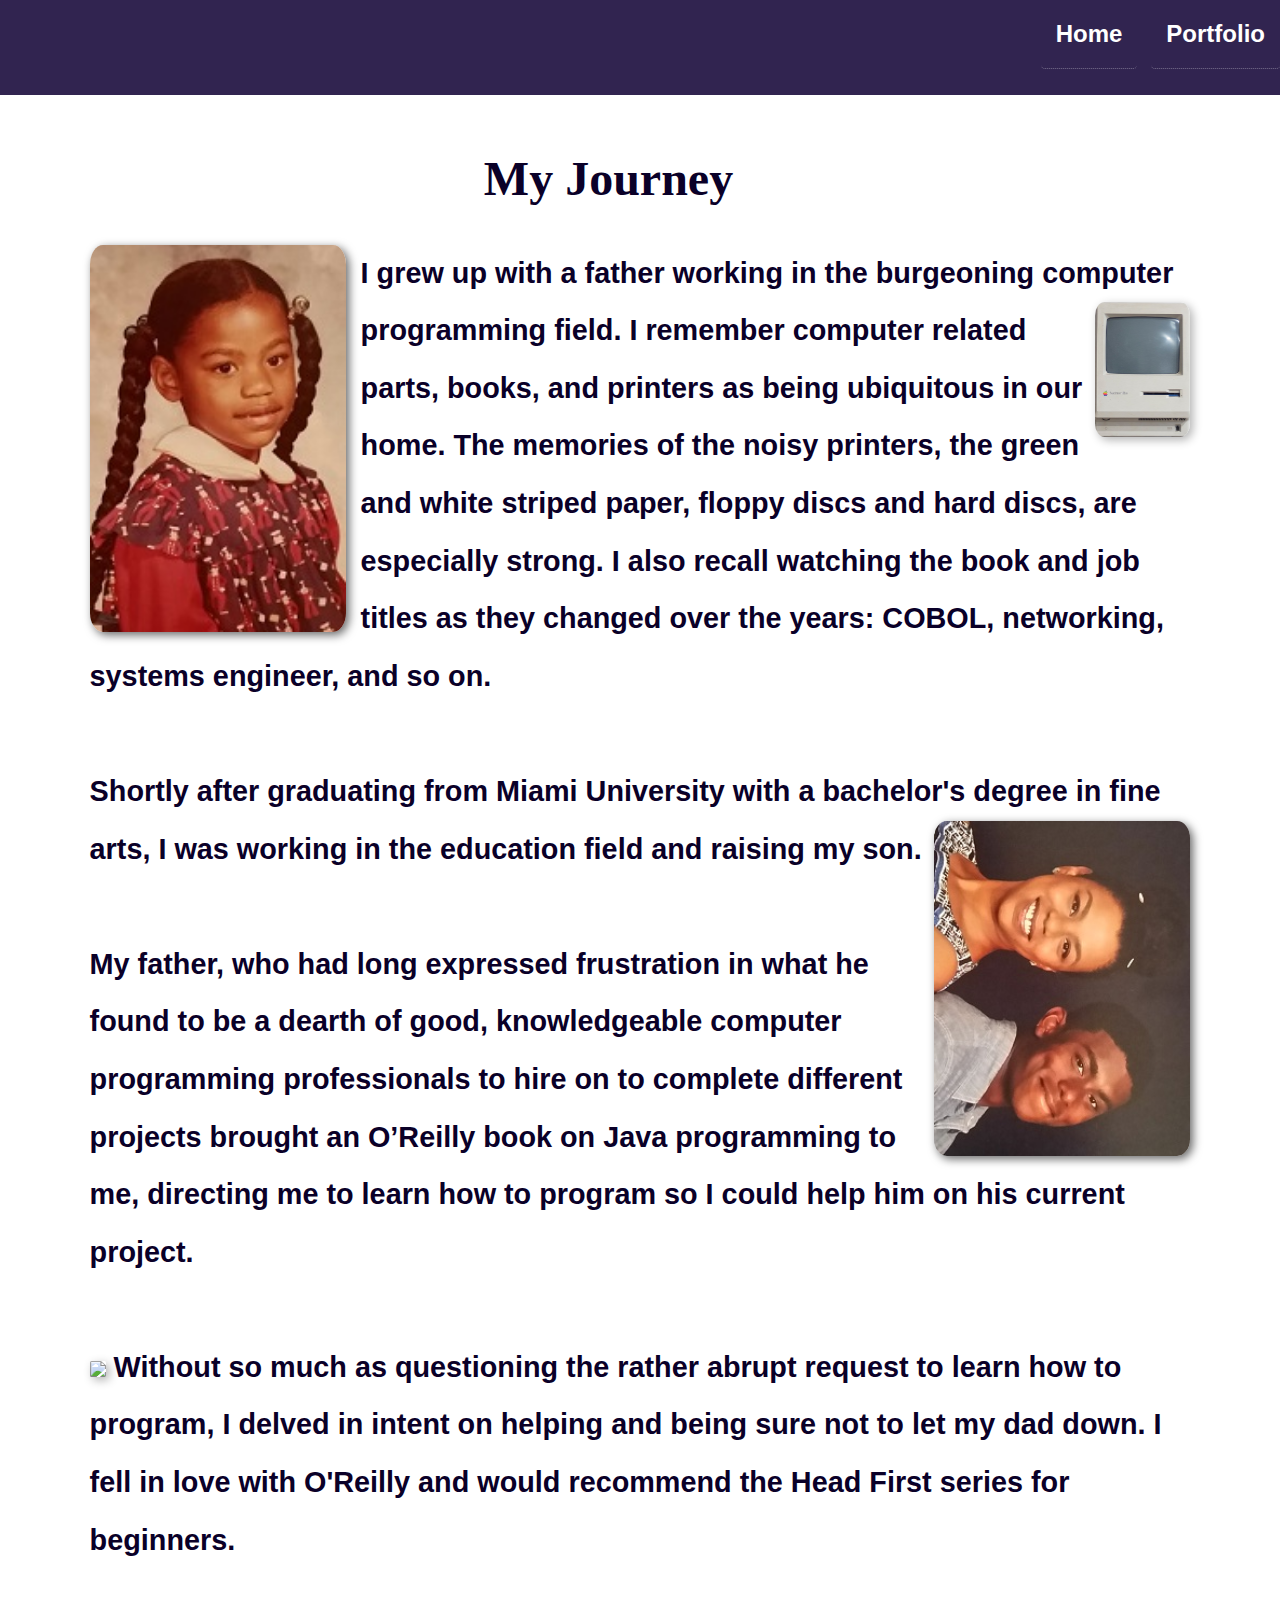
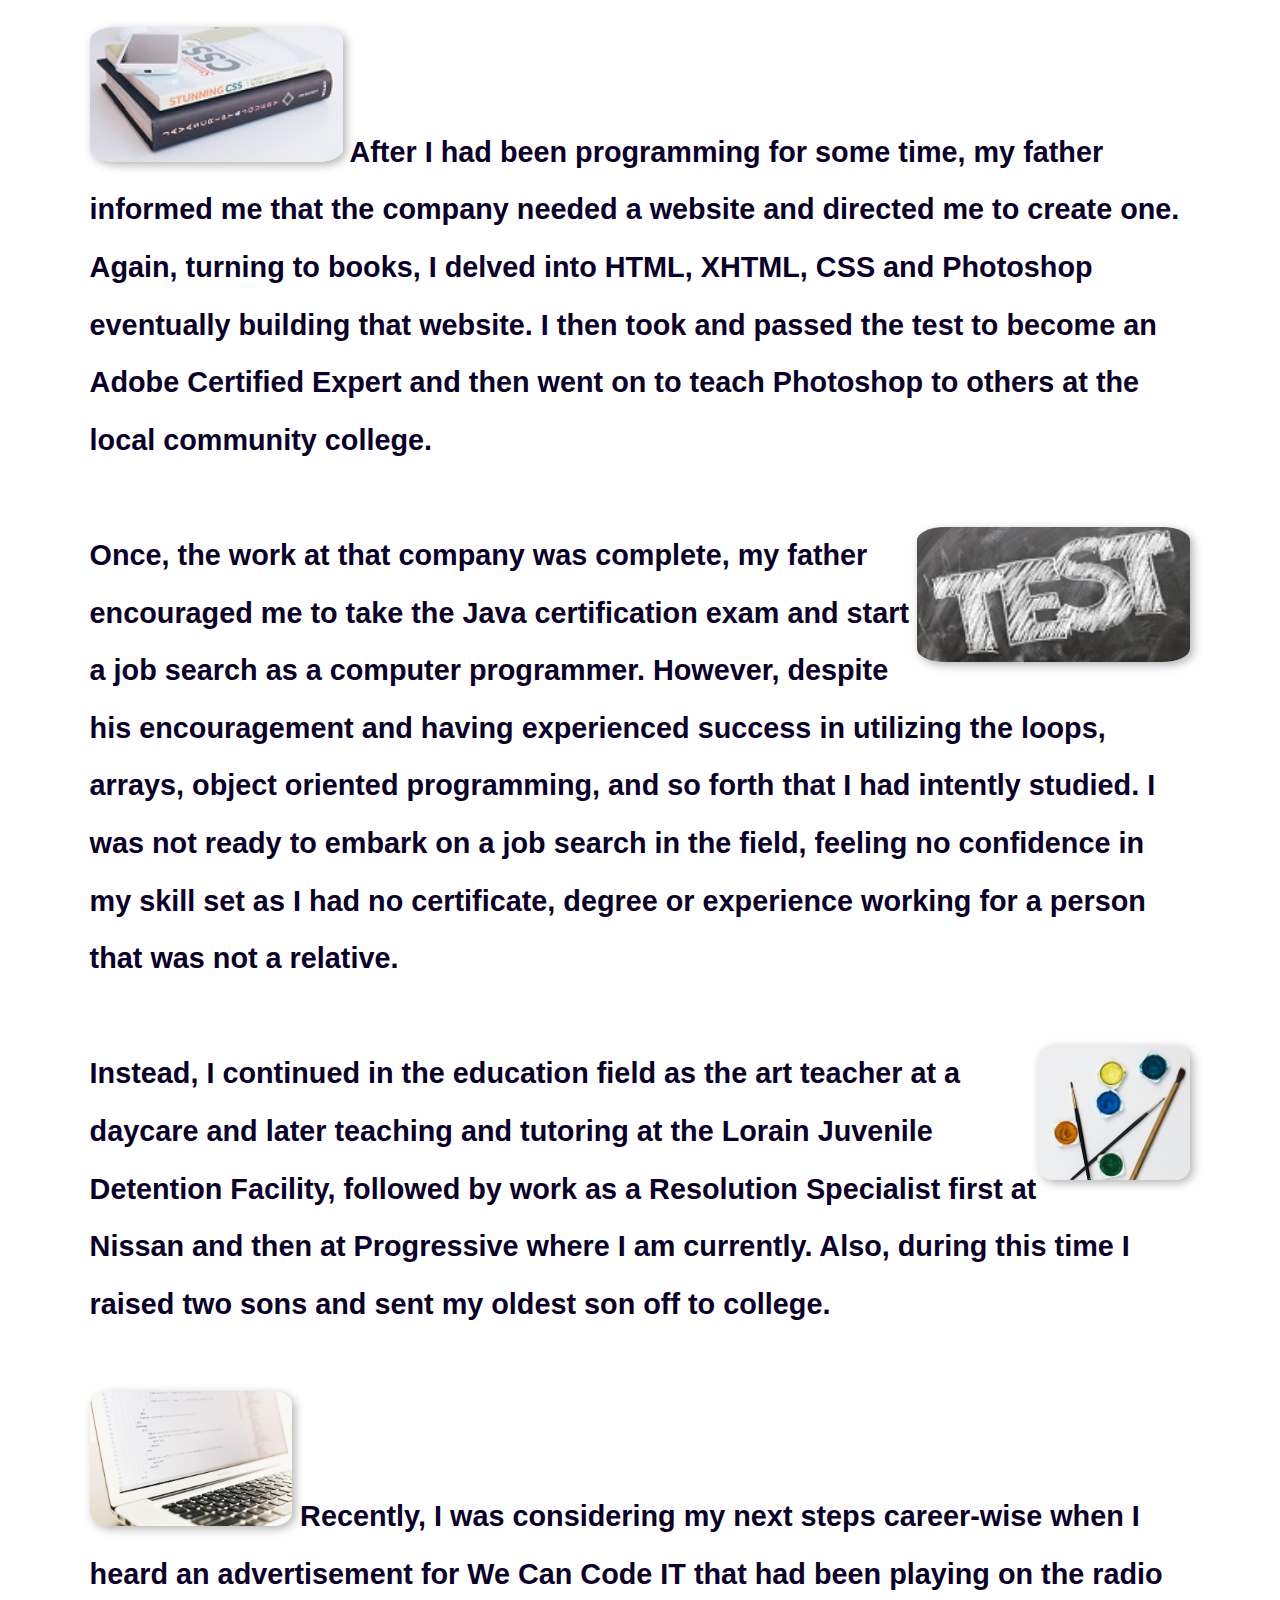
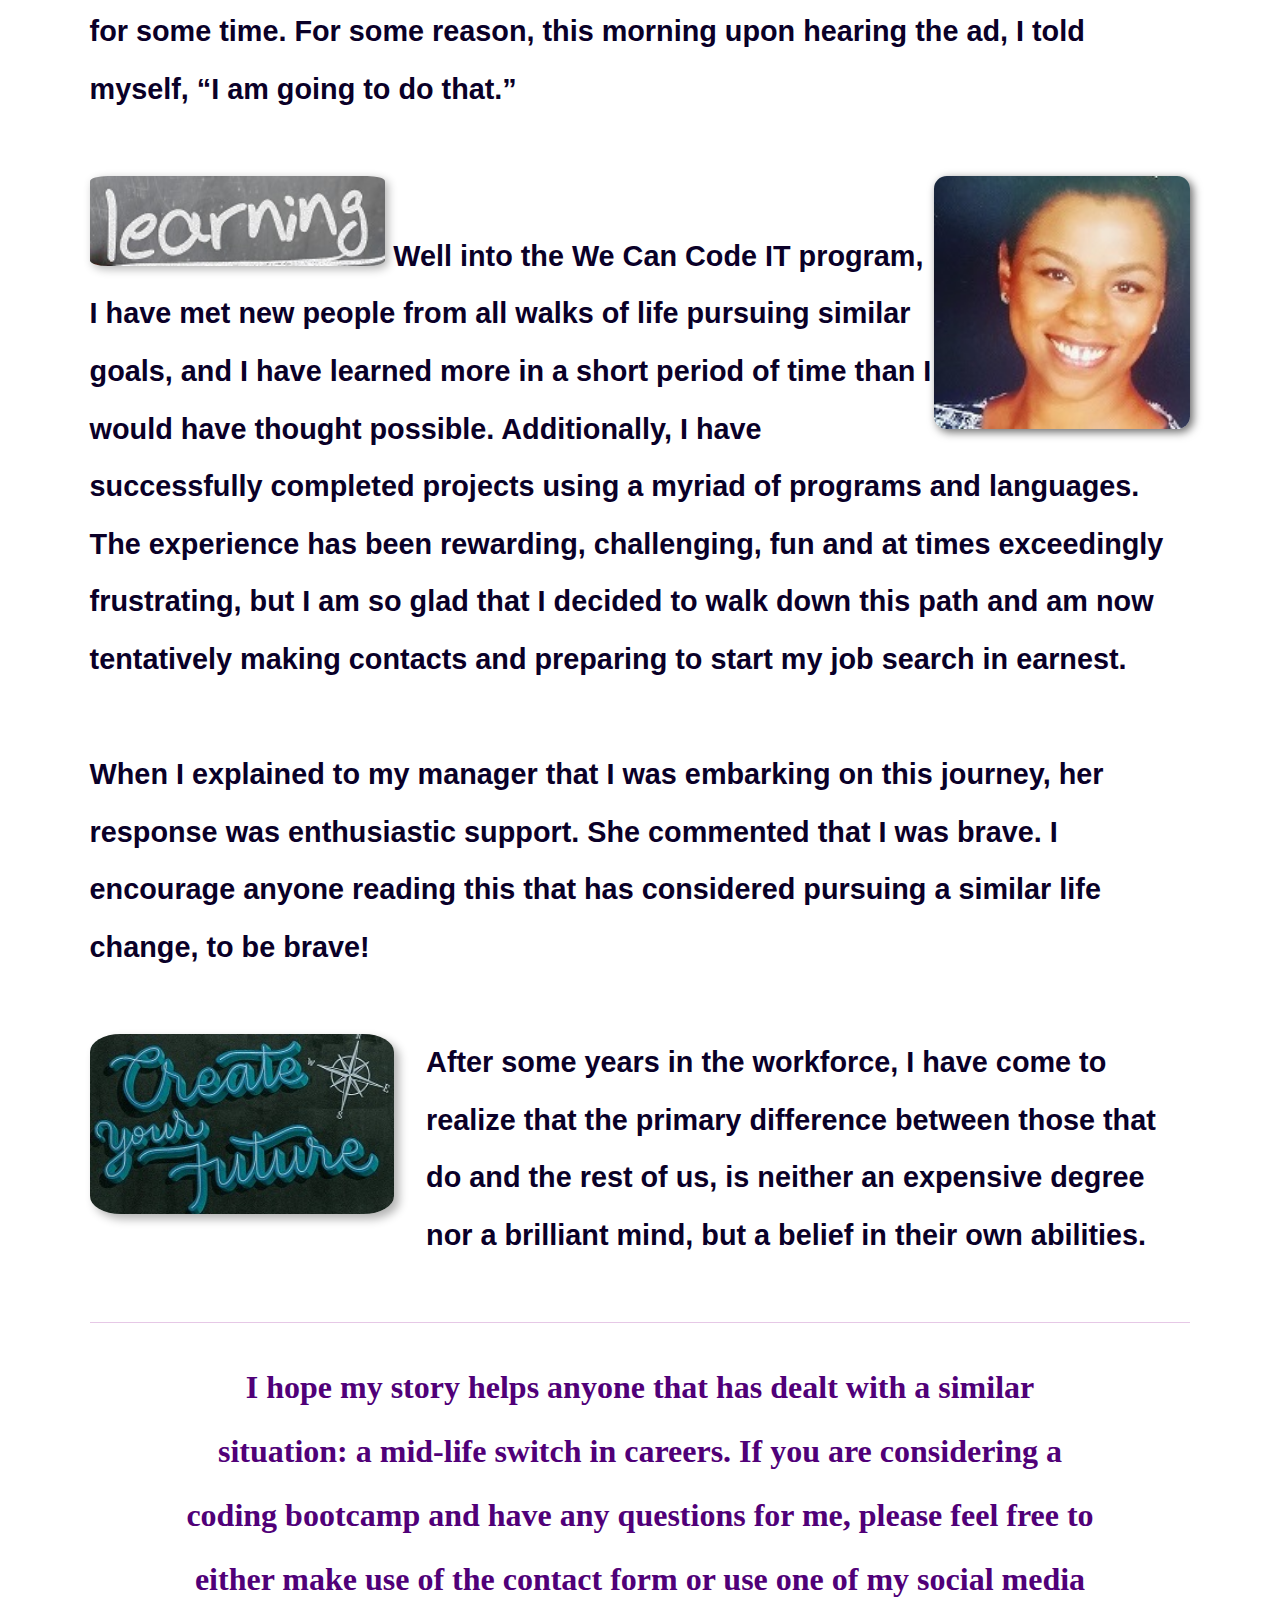
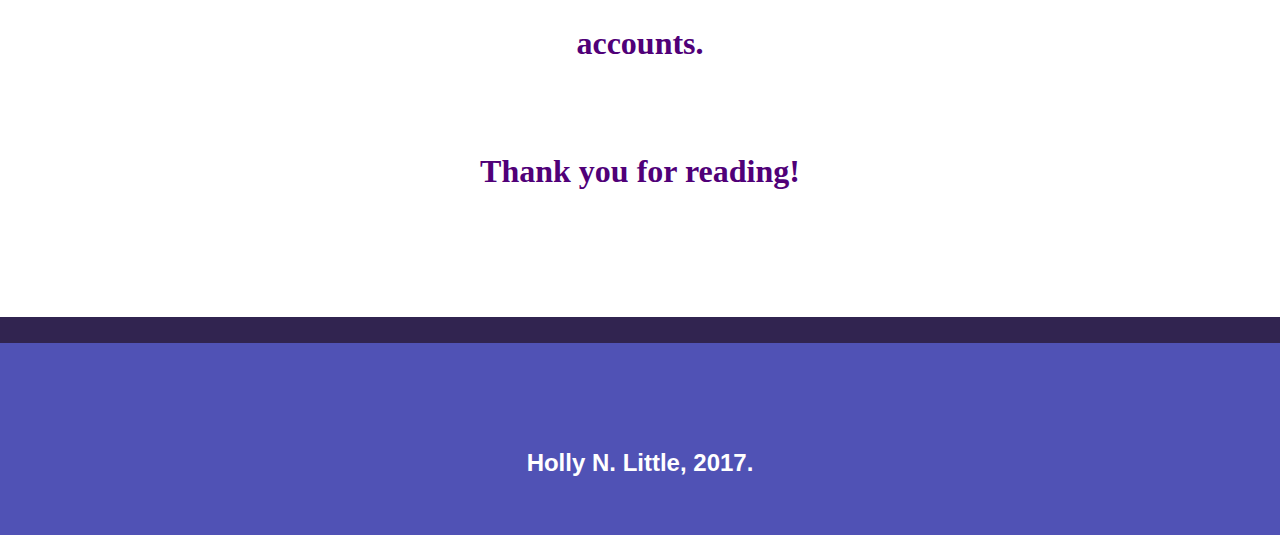
==== commit c0dd8f9a: "complete for now" ====
--- a/About.html
+++ b/About.html
@@ -22,60 +22,63 @@
             <ul class="nav nav-pills pull-right navigation">
                 <li><a href="index.html">Home</a></li>
                 <li><a href="Portfolio.html">Portfolio</a></li>
-                <!--<li><a href="#two">Skills</a></li>
-                <li><a href="#five">About Me</a></li>
-                <li><a href="#four">Get in Touch</a></li>-->
             </ul>
         </nav>
     </div>
     <div id="about-me-page">
-        <header id="about-me-header">
-            <h1>My Story</h1>
-        </header>
         <div id="about-me-content">
-            <img src="images/MyChildhoodPhoto.jpg" class="about-me-image" />
+            <h4>My Journey</h4>
             <p>
+                <img src="images/MyChildhoodPhoto.jpg" class="about-me-image" />
                 I grew up with a father working in the burgeoning computer programming field.
-                I remember computer related parts, books, and printers as being ubiquitous in our home. The memories of the noisy printers, the green and white striped paper, floppy discs and hard discs, are especially strong. I also recall watching the book and job titles as they changed over the years: COBOL, networking, systems engineer, and so on.
+                <img src="images/computer-federica-galli-449563.jpg" class="story-images-right" />
+
+                I remember computer related parts, books, and printers as being ubiquitous in our home.  The memories of the noisy printers, the green and white striped paper, floppy discs and hard discs, are especially strong. I also recall watching the book and job titles as they changed over the years: COBOL, networking, systems engineer, and so on.
             </p>
             <p>
                 Shortly after graduating from Miami University with a bachelor's degree in fine arts, I was working in the education field and raising my son.
+                <img src="images/RichardandMe.jpg" class="about-me-image-left" />
             </p>
-            <img src="images/RichardandMe.jpg" class="about-me-image-left" />
+
             <p>
                 My father, who had long expressed frustration in what he found to be a dearth of good, knowledgeable computer programming professionals to hire on to complete different projects brought an O’Reilly book on Java programming to me, directing me to learn
                 how to program so I could help him on his current project.
             </p>
             <p>
+                <img src="images/code-taras-shypka-424928.jpg" class="story-images" />
                 Without so much as questioning the rather abrupt request to learn how to
                 program, I delved in intent on helping and being sure not to let my dad down. I fell in love with O'Reilly and would recommend the Head First series for beginners.
+            <p>
+                <img src="images/books.jpg" class="story-images"/>
+                After I had been programming for some time, my father informed me that the company needed a website and directed
+                me to create one. Again, turning to books,
+                I delved into HTML, XHTML, CSS and Photoshop eventually building
+                that website. I then took and passed the test to become an Adobe Certified Expert and then went on to teach
+                Photoshop to others at the local community college.
+
             </p>
             <p>
-                After I had been programming for some time, my father informed me that the company needed a website and directed
-                me to create one. Again, turning to books, <img src="images/books.jpg" class="story-images" /> I delved into HTML, XHTML, CSS and Photoshop eventually building
-                that website. I then took and passed the test to become an Adobe Certified Expert and then went on to teach
-                Photoshop to others at the local community college.
-            </p>
-            <p>
+                <img src="images/test.jpg" class="story-images-right" />
                 Once, the work at that company was complete, my father encouraged me to take the Java certification exam
-                <img src="images/test.jpg" class="story-images" /> and start a job search as a computer programmer.
+                and start a job search as a computer programmer.
                 However, despite his encouragement and having experienced success in utilizing the loops, arrays, object
                 oriented programming, and so forth that I had intently studied. I was not ready to embark on a job search
                 in the field, feeling no confidence in my skill set as I had no certificate, degree or experience working
                 for a person that was not a relative.
             </p>
             <p>
+                <img src="images/paints-kelli-tungay-309722.jpg" class="story-images-right" />
                 Instead, I continued in the education field as the art teacher at a daycare and later teaching and tutoring at the Lorain Juvenile Detention Facility, followed by work as a Resolution Specialist first at Nissan and then at Progressive where I am currently. Also, during this time I raised two sons and sent my oldest son off to college.
             </p>
-            <img src="images/code.jpg" class="story-images-right" />
             <p>
-                Recently, I was considering my next steps career-wise when I heard an advertisement for We Can Code IT that had been playing on the radio for some time.  For some reason,
+                <img src="images/laptop-artem-sapegin-176819-2.jpg" class="story-images"/>
+                Recently, I was considering my next steps career-wise when I heard an advertisement for We Can Code IT that had been playing on the radio for some time. For some reason,
                 this morning upon hearing the ad,
                 I told myself, “I am going to do that.”
             </p>
-            <img src="images/PortraitXtraSmall.jpg" class="about-me-image" />
+            <img src="images/PortraitXtraSmall.jpg" class="about-me-image-left" />
             <p>
-                <img src="images/learning-board.jpg" class="story-images" />
+                <img src="images/learning-board.jpg" class="story-images-learning" />
                 Well into the We Can Code IT program, I have met
                 new people from all walks of life pursuing similar goals, and I have learned more in a short period of time than I would have thought possible. Additionally, I have successfully completed projects using a myriad of programs and languages. The experience has been rewarding,
                 challenging, fun and at times exceedingly frustrating, but I am so glad that I decided to walk down this path and am now tentatively making contacts and preparing to start my job search in earnest.
@@ -91,70 +94,19 @@
                 <p>
                     I hope my story helps anyone that has dealt with a similar situation:
                     a mid-life switch in careers. If you are considering a coding bootcamp
-                    and have any questions, please feel free to either make use of the contact form below or one of my social media accounts.
+                    and have any questions for me, please feel free to either make use of the contact
+                    form or use one of my social media accounts.
                 </p>
                 <p>Thank you for reading!</p>
             </section>
         </div>
-        <!-------------------------- FOUR ------------------------------>
-        <section id="four" class="wrapper style1 fade-up">
-            <div class="inner">
-                <section id="about-connect">
-                    <h2>Get in Touch</h2>
-                    <h4>Comments, questions and feedback are welcome.</h4>
-                    <div class="split style1">
-                        <section>
-                            <form method="post" action="#">
-                                <div class="field half first" id="about-label">
-                                    <label for="name">Name</label>
-                                    <input type="text" name="name" id="name" />
-                                </div>
-                                <div class="field half">
-                                    <label for="email">Email</label>
-                                    <input type="text" name="email" id="email" />
-                                </div>
-                                <div class="field">
-                                    <label for="message">Message</label>
-                                    <textarea name="message" id="message" rows="5"></textarea>
-                                </div>
-                                <ul class="actions">
-                                    <!-------------------------- EMAIL ------------------------------>
+    </div>
 
-                                    <li><a href="#" class="button submit contact-form">Send Message</a></li>
-                                </ul>
-                            </form>
-                        </section>
-                        <section>
-                            <ul class="contact">
-                                <li>
-                                    <h3>EMAIL</h3>
-                                    <a href="#">hollynicolelittle@gmail.com</a>
-                                </li>
 
-                                <li>
-                                    <h3>CONNECT</h3>
-
-                                    <ul class="icons">
-                                        <li><a href="#" class="fa-twitter"><span class="label">Twitter</span></a></li>
-                                        <li><a href="#" class="fa-facebook"><span class="label">Facebook</span></a></li>
-                                        <li><a href="#" class="fa-github"><span class="label">GitHub</span></a></li>
-                                        <li><a href="#" class="fa-instagram"><span class="label">Instagram</span></a></li>
-                                        <li><a href="#" class="fa-linkedin"><span class="label">LinkedIn</span></a></li>
-                                    </ul>
-                                </li>
-                            </ul>
-                        </section>
-                    </div>
-                </section>
-            </div>
-        </section>
-    </div>
     <!-- Footer -->
     <footer id="footer" class="wrapper style1-alt">
         <div class="inner">
-            <ul class="menu">
-                <li>&copy; Holly N. Little, 2017. All rights reserved.</li>
-            </ul>
+            Holly N. Little, 2017.
         </div>
     </footer>
 
--- a/assets/css/main.css
+++ b/assets/css/main.css
@@ -1,5 +1,4 @@
 @import url(font-awesome.min.css);
-@import url("https://fonts.googleapis.com/css?family=Roboto:400,700");
 
 
 /*
@@ -1637,7 +1636,7 @@
 body, input, select, textarea {
 	color: white;
 	font-family: helvetica;
-	font-size: 2rem;
+	font-size: 1.5rem;
 	font-weight: bolder;
 	line-height: 2;
 }
@@ -1645,21 +1644,21 @@
 @media screen and (max-width: 1680px) {
 
 	body, input, select, textarea {
-		font-size: 15pt;
+		font-size: 1.5rem;
 	}
 }
 
 @media screen and (max-width: 1280px) {
 
 	body, input, select, textarea {
-		font-size: 12pt;
+		font-size: 1.5rem;
 	}
 }
 
 @media screen and (max-width: 360px) {
 
 	body, input, select, textarea {
-		font-size: 11pt;
+		font-size: 1.5rem;
 	}
 }
 
@@ -1691,21 +1690,23 @@
 	margin: 0 0 2em 0;
 }
 
-h1, h2, h3 {
-	font-family: 'Iskoola Pota','Lucida Grande', Geneva, Verdana, sans-serif;
+h1 {
+	font-family: 'Iskoola Pota','Georgia', Times, serif;
 	color: #ffffff;
 	font-weight: bold;
-	line-height: 1.5;
-	margin: 0 0 0.5em 0;
+	line-height: .5;
+	margin: 0 0 .5em 0;
 }
 
 #Name {
-	font-size: 1.5rem;
-	font-family: Andalus;
+	font-size: 1.6rem;
+	padding-top: 2vh;
+	margin-bottom: 5vh;
+	border-bottom: 1px solid rgba(250, 200, 200, .7);
 }
 
 .greeting {
-	font-family: Andalus;
+	/*font-family: Andalus;*/
 	margin-left: 10rem;
 	padding-left: 10rem;
 }
@@ -1741,6 +1742,7 @@
 	line-height: .05;
 	text-align: center;
 }
+
 .signature {
 	text-align: left;
 	font-family: 'Segoe Script';
@@ -1776,6 +1778,8 @@
 
 h3 {
 	font-size: 1.1em;
+	color:rgb(222, 214, 244);
+
 }
 
 h4 {
@@ -2435,7 +2439,7 @@
 
 select option {
 	/*VIOLET*/
-	background-color: #312450;
+	background-color: inherit;
 	color: #ffffff;
 }
 
@@ -2579,41 +2583,39 @@
 		width: 2.5em;
 		height: 2.5em;
 		display: block;
-		/*background: #ffffff;*/
+		color:rgb(232, 224, 244);
 		border-radius: 100%;
-		/*VIOLET*/
-		color: #312450;
 		text-align: center;
 		line-height: 2.5em;
 		margin: 0 0 1.3em 0;
 	}
 
 		.icon.major:before {
-			font-size: 1.25em;
+			font-size: 1.6em;
 		}
 
 .wrapper.style1 .icon.major:before {
-	color: #5e42a6;
+	color:rgb(212, 215, 244);
 }
 
 .wrapper.style1-alt .icon.major:before {
-	color: #493382;
+	color:rgb(212, 204, 234);
 }
 
 .wrapper.style2 .icon.major:before {
-	color: #5052b5;
+	color:rgb(212, 204, 234);
 }
 
 .wrapper.style2-alt .icon.major:before {
-	color: #3e4094;
+	color:rgb(212, 204, 234);
 }
 
 .wrapper.style3 .icon.major:before {
-	color: #493382;
+	color:rgb(212, 204, 234);
 }
 
 .wrapper.style3-alt .icon.major:before {
-	color: #953d75;
+	color:rgb(212, 204, 234);
 }
 
 /* IMAGES */
@@ -2626,7 +2628,6 @@
 
 	.image img {
 		margin: 7px;
-		/*border-radius: 50%;*/
 		box-shadow: 2px 2px 4px rgbA(0, 0, 0, .5);
 		display: block;
 	}
@@ -2720,8 +2721,7 @@
 			display: inline-block;
 			padding: 0 0.75em 0 0;
 			font-size: 26px;
-			color: rgb(194, 181, 229);
-			/*color:rgb(212, 204, 234);*/
+			color:rgb(212, 204, 234);
 		}
 
 			ul.icons li:last-child {
@@ -3452,17 +3452,17 @@
 				}
 
 					#header > nav > ul > li a:hover {
-						color: rgb(111, 20, 111);
-						background-color: #3c2c62;
+						color: #3c2c62;
+						/*background-color: #3c2c62;*/
 					}
 
 					#header > nav > ul > li a.active {
 						color: #f4f4f4;
 					}
+
 a:hover {
-	color: rgba(111, 20, 111,.7);
-	background-color: #3c2c62;
-
+	color: #3c2c62;
+	/*background-color: #3c2c62;*/
 }
 
 @media screen and (max-width: 736px) {
@@ -3897,12 +3897,11 @@
 	}
 }
 
-/* k */
+/* INTRODUCTION ON HOME PAGE */
 
 #intro {
 	background-attachment: fixed;
 	background-image: url('../../images/alexander-ramsey-mountains.jpg');
-	/*background-image: url("images/intro.svg");*/
 	background-position: top right;
 	background-repeat: no-repeat;
 	background-size: 100% 100%;
@@ -4264,202 +4263,128 @@
 
 
 /************* PORTFOLIO PAGE ************/
-/********* HEADER **********/
-#portfolio-header {
-	padding: -10px;
-	margin: -10px;
-	align-content: center;
-	text-align: center;
-	background-image: url('../../images/CodePrintscreen.png');
-}
-	/******** PORTFOLIO PAGE HEADER IMAGE ********/
-	#portfolio-header .inner {
-		padding: -10px;
-		margin: -10px;
-		box-shadow: 5px 50px 50px rgbA(0, 0, 0, .3);
-	}
-
+/********* PORTFOLIO PAGE HEADER *********/
+#portfolio-title {
+	margin: 2% 2% 0 3%;
+	border-bottom: 1px solid rgb(122,108,160);
+}
+
+#portfolio-page a {
+	text-decoration: none;
+}
+/******** PORTFOLIO PAGE PROJECTS *********/
 .project {
 	border-bottom: 1px solid rgb(122,108,160);
 	margin: 2% 10% 0 15%;
 	padding-bottom: 2%;
 }
 
-hr {
-	color: rgba(16,16,16,0.2);
-}
-
-#portfolio-content {
-	margin: 0 5% 10% 20%;
-	padding-right: 10%;
-	align-content: center;
-	background-color: #312450;
-}
-
-.project img {
-	border-radius: 3%;
-	margin-right: 20px;
-	max-width: 90vw;
-	box-shadow: 5px 5px 10px rgbA(0, 0, 0, .6);
-}
-/******** ABOUT PAGE HEADER *******/
+	.project img {
+		border-radius: 2%;
+		margin-right: 0px;
+		max-width: 100vw;
+		box-shadow: 3px 3px 10px rgba(0, 0, 0,.3);
+	}
+/*************** ABOUT PAGE **************/
+
 #about-me-page {
 	background-color: white;
-}
-.contact {
-	background-color: #5e42a6;
-}
-.icons:hover {
-	color: white;
-}
-#about-me-header {
-	text-align: center;
-}
-
-	#about-me-header h1 {
-		font-size: 3rem;
-		color: rgb(215, 195, 265);
-		/* ABOUT HEADER TRANSITION(S)*/
-		transition-property: color;
-		/*transition-duration: .2s;*/
-		transition-timing-function: ease-in-out;
-		text-shadow: 1px 1px 2px black; 
-	}
-		/* ABOUT HEADER TRANSITION(S) */
-		#about-me-header h1:hover {
-			color: rgb(170, 150, 220);
-		}
-
-	#about-me-header h2, h3 {
-		/*font-family: 'Segoe Print';*/
-		color: rgb(170, 150, 220);
-		font-size: 1.8rem;
-		background-color: white;
-		/* ABOUT HEADER TRANSITION(S)*/
-		transition-property: color;
-		transition-duration: .2s;
-		transition-timing-function: ease-in-out;
-	}
-		/* ABOUT HEADER TRANSITION(S) */
-		#about-me-header h3:hover {
-			color: rgb(140, 130, 180);
-		}
-/* ABOUT IMAGE(S) */
+	color: rgb(10, 0, 40);
+}
+
+/* ABOUT IMAGE(S) (ON MAIN PAGE) */
 .about-me-image {
+	float: left;
+	height: auto;
+	width: 20vw;
+	margin: 0 15px 0 0;
+	border-radius: 5%;
+	box-shadow: 3px 3px 10px rgba(0, 0, 0,.6);
+	/*display: block;*/
+}
+.about-me-page-image {
+	float: left;
+	height: auto;
+	width: 20vw;
+	margin-left: 3vw;
+	border-radius: 5%;
+	box-shadow: 3px 3px 10px rgba(0, 0, 0,.6);
+
+}
+
+.about-me-image-left {
+	/*margin: 25px 0 10px 25px;*/
+	width: 20vw;
 	float: right;
-	width: 20vw;
-	height: auto;
 	border-radius: 5%;
-	box-shadow: 5px 5px 10px rgbA(50, 0, 50,.5);
-}
-.about-me-image-left {
-	float: left;
-	width: 20vw;
-	height: auto;
-	border-radius: 5%;
-	margin: 0 1vw 0 0;
-	box-shadow: 5px 5px 10px rgbA(50, 0, 50,.5);
-}	
+	box-shadow: 3px 3px 10px rgba(0, 0, 0,.6);
+	/*display: block;*/
+}
 
 /******** ABOUT PAGE BODY CONTENT *******/
-#about-connect fieldset label{
-	background-color: #5e42a6;
-}
-#about-label{
-	background-color: #5e42a6;
-}
 #about-me-content {
-	font-size: 1.3rem;
+	font-size: 1.8rem;
 	margin: 2%;
 	padding: 2vh 5vw;
+	font-family: helvetica;
+	background-color: white;
+}
+#about-me-content h4{
+	font-size:3rem;
+	margin: 0 0 0 30%;
+	padding: 2vh 5vw;
 	font-family: 'Segoe Print';
-	color: rgb(70, 0, 70);
-	background-color: white;
-	/*TRANSITION(S)*/
-	transition-property: background, color, font-size;
-	transition-timing-function: ease-in-out;
-	position: relative;
-}
-	/* ABOUT CONTENT TRANSITION(S) */
-	#about-me-content:hover {
-		font-size: 2rem;
-		color: rgb(70, 0, 70);
-		background-color: white;
-	}
-	.story-images {
-		width: auto;
-		height: 10vh;
-		border-radius: 10%;
-		box-shadow: 5px 5px 10px rgbA(0, 0, 50,.5);
-	}
+}
+.story-images {
+	width: auto;
+	height: 15vh;
+	border-radius: 10%;
+	box-shadow: 3px 3px 10px rgba(0, 0, 0,.3);
+	display:inline;
+}
 .story-images-right {
 	float: right;
 	width: auto;
-	height: 10vh;
+	height: 15vh;
 	border-radius: 10%;
-	box-shadow: 5px 5px 10px rgbA(0, 0, 50,.5);
-}
-.story-images-left {
-	float: left;
+	box-shadow: 3px 3px 10px rgba(0, 0, 0,.3);
+	display:inline;
+}
+
+.story-images-learning {
 	width: auto;
 	height: 10vh;
-	border-radius: 10%;
-	box-shadow: 5px 5px 10px rgbA(0, 0, 50,.5);
+	border-radius: 6%;
+	box-shadow: 3px 3px 10px rgba(0, 0, 0,.3);
 }
 
 #create-your-future-image {
 	width: auto;
 	height: 20vh;
 	border-radius: 10%;
-	box-shadow: 5px 5px 10px rgbA(0, 0, 50,.3);
+	box-shadow: 5px 5px 10px rgba(0, 0, 0,.3);
 	float: left;
 	margin-right: 2rem;
 }
+
 #about-me-salutation {
-	font-size: 1.6rem;
-	color: rgb(120, 0, 80);
+	font-size: 2rem;
+	color: rgb(80, 0, 120);
 	background-color: white;
 	font-family: 'Segoe Script';
 	text-align: center;
-	transition-property: font-size, color;
+	transition-property: color;
 	transition-duration: .4s;
 	transition-delay: .1s;
 	transition-timing-function: ease-in-out;
-	border-top:1px solid rgb(240, 230, 255);
-	margin-top: 4vh;
-	padding: 1rem 6rem;
+	border-top: 1px solid rgb(230, 200, 230);
+	padding: 2rem 6rem;
 }
 	/* ABOUT HEADER TRANSITION(S) */
 	#about-me-salutation:hover {
-		font-size: 2rem;
-		color: rgb(170, 0, 100);
-	}
-
-/* ABOUT IMAGE ON MAIN PAGE */
-.about-me-image {
-	margin: 25px 0 10px 25px;
-	border-radius: 50%;
-	box-shadow: 2px 2px 4px rgbA(0, 0, 0, .5);
-	display: block;
-}
-
-#about-me-img {
-	transition-property: border-radius;
-	transition-duration: 2s;
-	transition-delay: 1s;
-	transition-timing-function: ease-out;
-}
-
-	#about-me-img:fullscreen {
-		outline-color: aquamarine;
-	}
-
-	#about-me-img:hover {
-		background: violet;
-		border-radius: 50%;
-		opacity: .5;
-		transform: rotateY(180deg);
-	}
+		color: rgb(10, 0, 70);
+	}
+
 
 .box:checked {
 	opacity: 0.8;
@@ -4479,73 +4404,55 @@
 
 
 
-/*.about-section-right {
-	color: rgb(175, 156, 229);
-}
-
-.about-section-left {
-	color: rgb(175, 156, 229);
-}
-.about-me-essay-subtitle {
-	font-family: 'Segoe Script';
-}*/
-/*.about-me-image {
-	margin: 25px 0 10px 25px;
-	border-radius: 50%;
-	box-shadow: 2px 2px 4px rgbA(0, 0, 0, .5);
-	display: block;
-}*/
-
 /*FLEX BOXES:*/
-.container{
-	display:flex;
+.container {
+	display: flex;
 	/*PUSH BOXES : rt, lt, ctr, space in between boxes only, space between boxes and margins*/
-	justify-content:flex-end;
-	justify-content:flex-start;
-	justify-content:center;
-	justify-content:space-around;
-	justify-content:space-between;
-}
-
-.boxes-in-container{
+	justify-content: flex-end;
+	justify-content: flex-start;
+	justify-content: center;
+	justify-content: space-around;
+	justify-content: space-between;
+}
+
+.boxes-in-container {
 	/*BOX width :*/
-	flex-basis:20%;
+	flex-basis: 20%;
 }
 /* MODAL*/
-#portolio-modal-page{
-	background-color:gainsboro;
-	color:black;
-	color:rgb(60, 60, 60);
-}
-.portfolio-button{
-	background:pink;
-	padding:1em 2em;
-	color:white;
-	border:0;
-}
-.portfolio-button:hover{
-	background:slategrey;
-}
-
-.modal{
-	display:none;
-	position:fixed;
+#portolio-modal-page {
+	background-color: gainsboro;
+	color: black;
+	color: rgb(60, 60, 60);
+}
+
+.portfolio-button {
+	background: pink;
+	padding: 1em 2em;
+	color: white;
+	border: 0;
+}
+
+	.portfolio-button:hover {
+		background: slategrey;
+	}
+
+.modal {
+	display: none;
+	position: fixed;
 	/*Z-INDEX: the order of elements the higher the more upfront the element will be*/
-	z-index:1;
-	left:0;
-	top:0;
-	height:100%;
-	width:100%;
-	overflow:auto;
-	background-color:rgbA(0, 0, 0, .5);
-}
-
-.modal-content{
+	z-index: 1;
+	left: 0;
+	top: 0;
+	height: 100%;
+	width: 100%;
+	overflow: auto;
+	background-color: rgbA(0, 0, 0, .5);
+}
+
+.modal-content {
 	/*color:black;
 	background-color:dimgray;*/
-	margin:50% 0;    
-	padding:30%;
-}
-
-
-
+	margin: 50% 0;
+	padding: 30%;
+}
